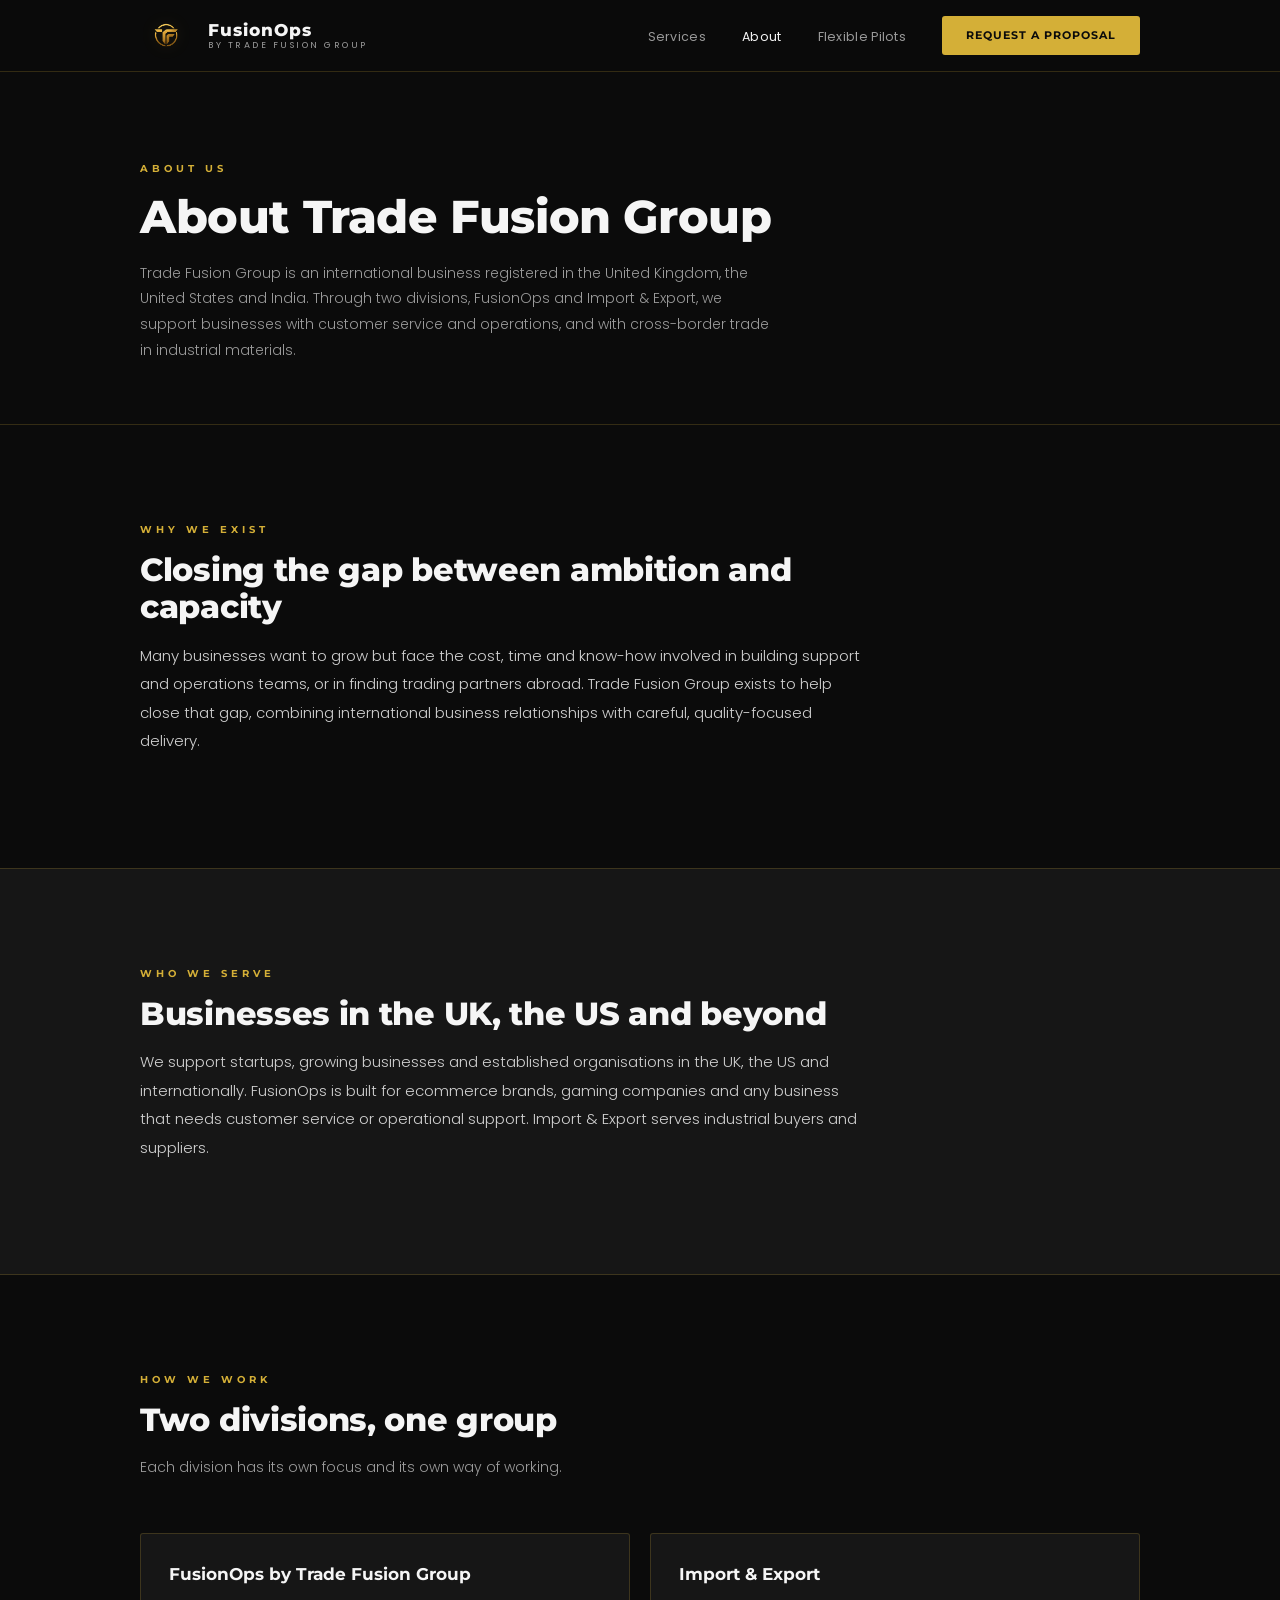
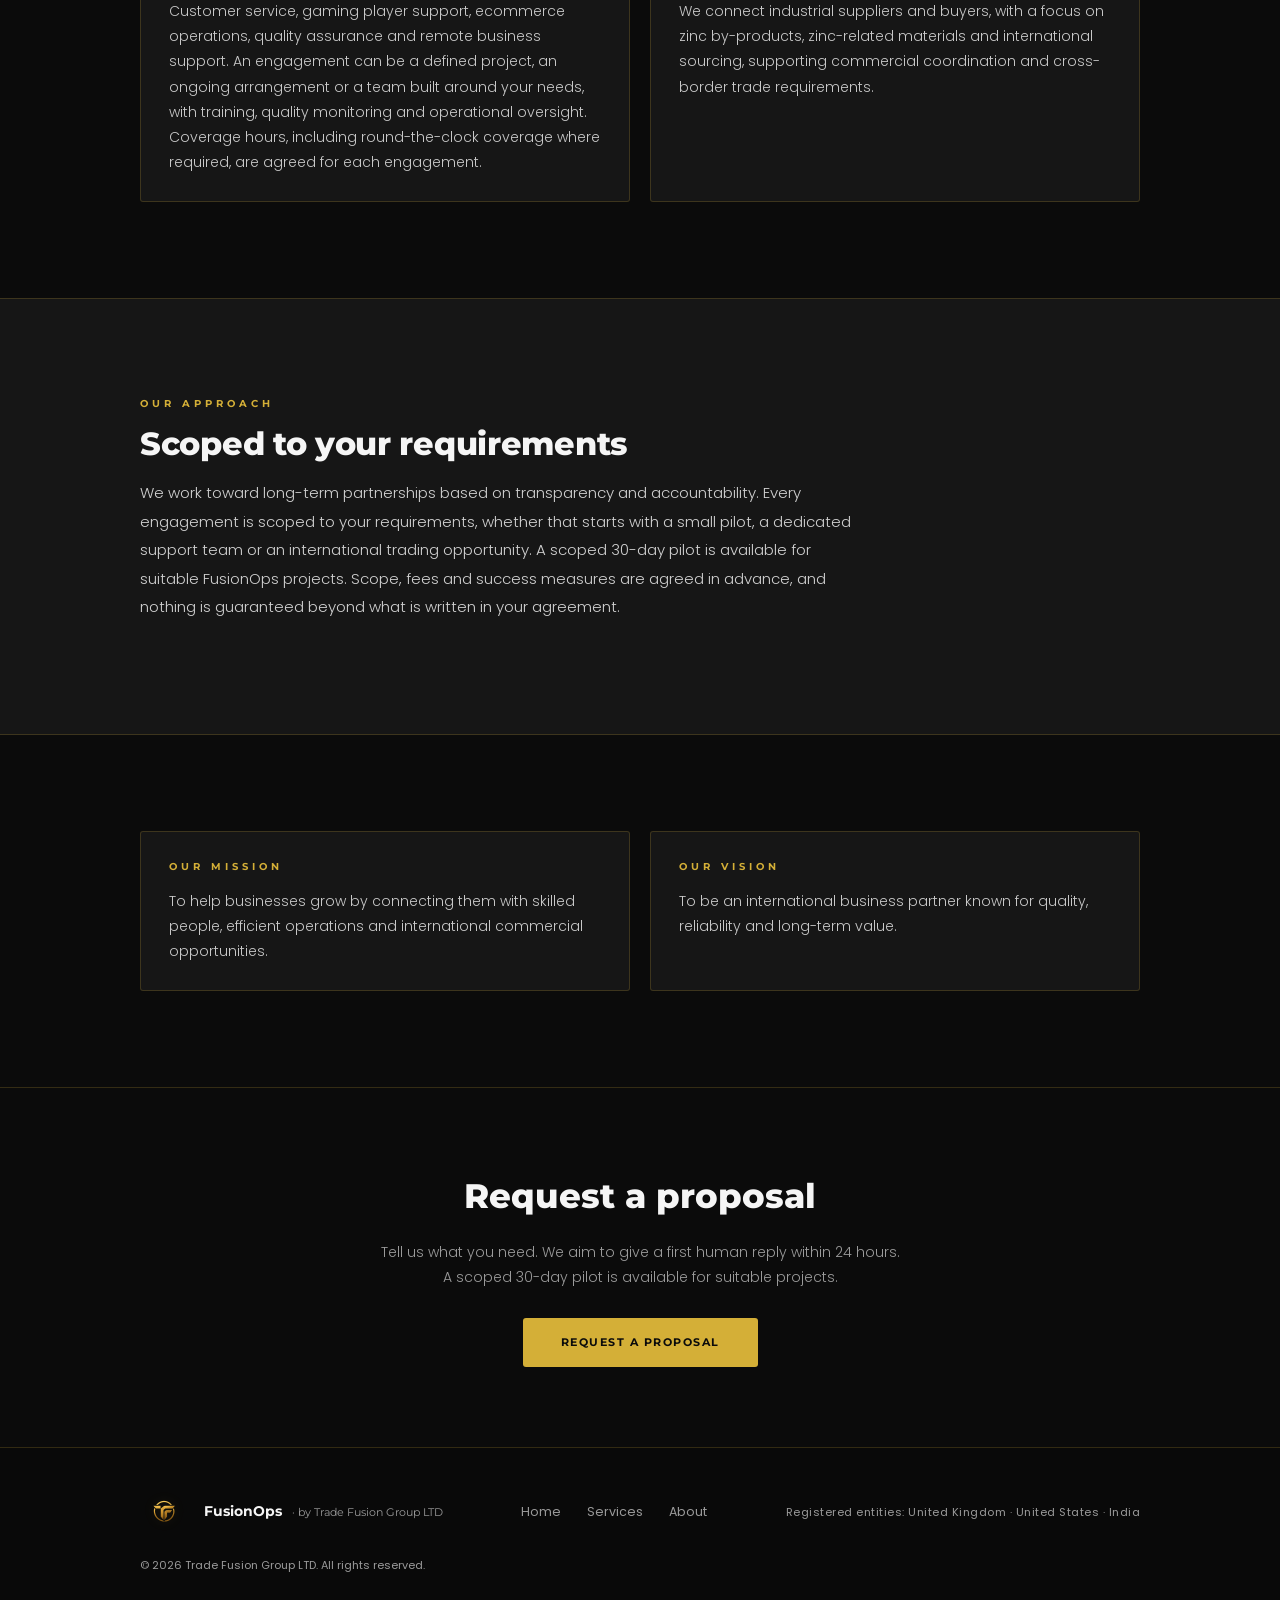
==== about/index.html @ 6b4ea1df "Add Home, Services and About pages" ====
<!DOCTYPE html>
<html lang="en">
<head>
<meta charset="UTF-8">
<meta name="viewport" content="width=device-width, initial-scale=1.0">
<title>About — Trade Fusion Group and FusionOps</title>
<meta name="description" content="Trade Fusion Group is an international business registered in the UK, the US and India, with two divisions: FusionOps and Import & Export.">
<meta name="theme-color" content="#0B0B0B">
<meta property="og:title" content="About — Trade Fusion Group and FusionOps">
<meta property="og:description" content="Trade Fusion Group is an international business registered in the UK, the US and India, with two divisions: FusionOps and Import & Export.">
<meta property="og:type" content="website">
<meta property="og:url" content="https://tradefusiongroup.com/about/">
<link rel="icon" type="image/png" href="../GOLDLOGO.png">
<link rel="preconnect" href="https://fonts.googleapis.com">
<link rel="preconnect" href="https://fonts.gstatic.com" crossorigin>
<link href="https://fonts.googleapis.com/css2?family=Montserrat:wght@300;400;500;600;700;800&family=Poppins:wght@300;400;500;600&display=swap" rel="stylesheet">
<link rel="stylesheet" href="../styles.css">
</head>
<body>
<!-- NAV -->
<nav>
  <div class="nav-inner">
    <a href="../" class="nav-logo">
      <img src="../GOLDLOGO.png" alt="Trade Fusion Group" class="nav-logo-img" width="52" height="52">
      <div class="nav-logo-text">
        <span class="nav-fusion">FusionOps</span>
        <span class="nav-by">by Trade Fusion Group</span>
      </div>
    </a>
    <div class="nav-right">
      <ul class="nav-links" id="nav-links">
        <li><a href="../services/">Services</a></li>
        <li><a href="../about/" aria-current="page">About</a></li>
        <li><a href="../#pricing">Flexible Pilots</a></li>
      </ul>
      <a href="../#proposal" class="nav-cta">Request a Proposal</a>
      <button type="button" class="nav-toggle" aria-label="Menu" aria-expanded="false" aria-controls="nav-links"><svg viewBox="0 0 24 24" aria-hidden="true"><path d="M4 7h16M4 12h16M4 17h16"/></svg></button>
    </div>
  </div>
</nav>

<section class="page-hero">
  <div class="section-inner">
    <span class="section-tag">About us</span>
    <h1>About Trade Fusion Group</h1>
    <p class="section-sub">Trade Fusion Group is an international business registered in the United Kingdom, the United States and India. Through two divisions, FusionOps and Import &amp; Export, we support businesses with customer service and operations, and with cross-border trade in industrial materials.</p>
  </div>
</section>

<section>
  <div class="section-inner"><div class="about-text">
    <span class="section-tag">Why we exist</span>
    <h2 class="section-title">Closing the gap between ambition and capacity</h2>
    <p>Many businesses want to grow but face the cost, time and know-how involved in building support and operations teams, or in finding trading partners abroad. Trade Fusion Group exists to help close that gap, combining international business relationships with careful, quality-focused delivery.</p>
  </div>
  </div>
</section>

<section class="alt-bg" style="border-top:1px solid var(--gold-border);border-bottom:1px solid var(--gold-border)">
  <div class="section-inner"><div class="about-text">
    <span class="section-tag">Who we serve</span>
    <h2 class="section-title">Businesses in the UK, the US and beyond</h2>
    <p>We support startups, growing businesses and established organisations in the UK, the US and internationally. FusionOps is built for ecommerce brands, gaming companies and any business that needs customer service or operational support. Import &amp; Export serves industrial buyers and suppliers.</p>
  </div>
  </div>
</section>

<section>
  <div class="section-inner">
    <span class="section-tag">How we work</span>
    <h2 class="section-title">Two divisions, one group</h2>
    <p class="section-sub">Each division has its own focus and its own way of working.</p>
    <div class="about-pair">
      <div class="ov-card">
        <h3>FusionOps by Trade Fusion Group</h3>
        <p>Customer service, gaming player support, ecommerce operations, quality assurance and remote business support. An engagement can be a defined project, an ongoing arrangement or a team built around your needs, with training, quality monitoring and operational oversight. Coverage hours, including round-the-clock coverage where required, are agreed for each engagement.</p>
      </div>
      <div class="ov-card">
        <h3>Import &amp; Export</h3>
        <p>We connect industrial suppliers and buyers, with a focus on zinc by-products, zinc-related materials and international sourcing, supporting commercial coordination and cross-border trade requirements.</p>
      </div>
    </div>
  </div>
</section>

<section class="alt-bg" style="border-top:1px solid var(--gold-border);border-bottom:1px solid var(--gold-border)">
  <div class="section-inner"><div class="about-text">
    <span class="section-tag">Our approach</span>
    <h2 class="section-title">Scoped to your requirements</h2>
    <p>We work toward long-term partnerships based on transparency and accountability. Every engagement is scoped to your requirements, whether that starts with a small pilot, a dedicated support team or an international trading opportunity. A scoped 30-day pilot is available for suitable FusionOps projects. Scope, fees and success measures are agreed in advance, and nothing is guaranteed beyond what is written in your agreement.</p>
  </div>
  </div>
</section>

<section>
  <div class="section-inner">
    <div class="about-pair">
      <div class="ov-card"><span class="section-tag">Our mission</span><p>To help businesses grow by connecting them with skilled people, efficient operations and international commercial opportunities.</p></div>
      <div class="ov-card"><span class="section-tag">Our vision</span><p>To be an international business partner known for quality, reliability and long-term value.</p></div>
    </div>
  </div>
</section>

<section class="cta-lite" id="get-started">
  <h2>Request a proposal</h2>
  <p>Tell us what you need. We aim to give a first human reply within 24 hours. A scoped 30-day pilot is available for suitable projects.</p>
  <a href="../#proposal" class="btn-gold">Request a Proposal</a>
</section>
<!-- FOOTER -->
<footer>
  <div class="footer-inner">
    <div class="footer-logo">
      <img src="../GOLDLOGO.png" alt="Trade Fusion Group" width="48" height="48" loading="lazy">
      <div><div class="footer-brand">FusionOps <span>· by Trade Fusion Group LTD</span></div></div>
    </div>
    <div class="footer-links">
      <a href="../">Home</a>
      <a href="../services/">Services</a>
      <a href="../about/">About</a>
    </div>
    <div class="footer-offices">
      <span>Registered entities: United Kingdom · United States · India</span>
    </div>
    <div class="footer-copy">© 2026 Trade Fusion Group LTD. All rights reserved.</div>
  </div>
</footer>
<script>
(function(){var b=document.querySelector('.nav-toggle'),l=document.getElementById('nav-links');if(!b||!l)return;
b.addEventListener('click',function(){var o=l.classList.toggle('open');b.setAttribute('aria-expanded',o?'true':'false')});
l.addEventListener('click',function(e){if(e.target.tagName==='A'){l.classList.remove('open');b.setAttribute('aria-expanded','false')}});})();
</script>
</body>
</html>
---- styles.css ----
:root {
  --black: #0B0B0B;
  --charcoal: #161616;
  --charcoal2: #1e1e1e;
  --gold: #D4AF37;
  --gold-light: #E5C76B;
  --gold-soft: rgba(212,175,55,0.08);
  --gold-border: rgba(212,175,55,0.2);
  --gold-border-hover: rgba(212,175,55,0.45);
  --white: #F5F5F5;
  --muted: #9A9A9A;
  --border: rgba(255,255,255,0.06);
}
*,*::before,*::after{margin:0;padding:0;box-sizing:border-box}
html{scroll-behavior:smooth}
body{background:var(--black);color:var(--white);font-family:'Poppins',sans-serif;font-size:15px;line-height:1.7;-webkit-font-smoothing:antialiased}
.section-inner{max-width:1080px;margin:0 auto;padding:0 40px}
.section-tag{font-family:'Montserrat',sans-serif;font-size:10px;font-weight:700;letter-spacing:4px;text-transform:uppercase;color:var(--gold);margin-bottom:14px;display:block}
.section-title{font-family:'Montserrat',sans-serif;font-size:clamp(22px,2.8vw,32px);font-weight:800;color:var(--white);line-height:1.15;margin-bottom:16px;letter-spacing:-0.3px}
.section-sub{font-size:14px;color:var(--muted);max-width:540px;font-weight:300;line-height:1.85;margin-bottom:52px}
section{padding:96px 0}
.alt-bg{background:var(--charcoal)}

/* NAV */
nav{position:sticky;top:0;z-index:100;background:rgba(11,11,11,0.97);backdrop-filter:blur(20px);border-bottom:1px solid var(--gold-border);height:72px;display:flex;align-items:center}
.nav-inner{max-width:1080px;margin:0 auto;padding:0 40px;display:flex;align-items:center;justify-content:space-between;width:100%}
.nav-logo{display:flex;align-items:center;gap:16px;text-decoration:none}
.nav-logo-img{width:52px;height:52px;object-fit:contain;filter:drop-shadow(0 0 8px rgba(212,175,55,0.15))}
.nav-logo-text{display:flex;flex-direction:column;line-height:1.2}
.nav-fusion{font-family:'Montserrat',sans-serif;font-size:17px;font-weight:800;color:var(--white);letter-spacing:1px}
.nav-by{font-size:9px;color:var(--muted);letter-spacing:2.5px;text-transform:uppercase}
.nav-links{display:flex;align-items:center;gap:36px;list-style:none}
.nav-links a{text-decoration:none;color:var(--muted);font-size:12.5px;font-weight:400;letter-spacing:0.3px;transition:color 0.2s}
.nav-links a:hover{color:var(--white)}
.nav-cta{background:var(--gold)!important;color:#0B0B0B!important;padding:10px 24px!important;border-radius:3px;font-family:'Montserrat',sans-serif;font-weight:700!important;font-size:11px!important;letter-spacing:1px;text-transform:uppercase;transition:background 0.2s!important}
.nav-cta:hover{background:var(--gold-light)!important}

/* HERO */
.hero{min-height:100vh;display:flex;flex-direction:column;align-items:center;justify-content:center;text-align:center;padding:100px 40px;position:relative;overflow:hidden;background:var(--black)}
.hero-geo{position:absolute;inset:0;background-image:linear-gradient(rgba(212,175,55,0.025) 1px,transparent 1px),linear-gradient(90deg,rgba(212,175,55,0.025) 1px,transparent 1px);background-size:72px 72px;pointer-events:none}
.hero-glow{position:absolute;top:35%;left:50%;transform:translate(-50%,-50%);width:700px;height:400px;background:radial-gradient(ellipse,rgba(212,175,55,0.045) 0%,transparent 68%);pointer-events:none}
.hero-badge{display:inline-flex;align-items:center;gap:10px;border:1px solid var(--gold-border);padding:8px 20px;border-radius:2px;font-size:10px;font-weight:600;color:var(--gold);letter-spacing:3px;text-transform:uppercase;margin-bottom:36px;font-family:'Montserrat',sans-serif;position:relative}
.badge-dot{width:5px;height:5px;border-radius:50%;background:var(--gold);animation:pulse 2.5s infinite}
@keyframes pulse{0%,100%{opacity:1}50%{opacity:0.3}}
.hero h1{font-family:'Montserrat',sans-serif;font-size:clamp(28px,4.2vw,52px);font-weight:800;line-height:1.1;max-width:820px;margin-bottom:28px;color:var(--white);letter-spacing:-0.5px;position:relative}
.hero h1 em{font-style:normal;color:var(--gold)}
.hero-sub{font-size:15px;color:var(--muted);max-width:660px;font-weight:300;margin-bottom:48px;line-height:1.85;position:relative}
.hero-actions{display:flex;gap:16px;align-items:center;flex-wrap:wrap;justify-content:center;margin-bottom:72px;position:relative}
.btn-gold{background:var(--gold);color:#0B0B0B;padding:15px 38px;border-radius:3px;font-family:'Montserrat',sans-serif;font-size:11px;font-weight:700;letter-spacing:1.5px;text-transform:uppercase;text-decoration:none;transition:background 0.2s,transform 0.15s;display:inline-block}
.btn-gold:hover{background:var(--gold-light);transform:translateY(-2px)}
.btn-outline{background:transparent;color:var(--white);padding:14px 38px;border-radius:3px;border:1px solid var(--gold-border);font-family:'Montserrat',sans-serif;font-size:11px;font-weight:600;letter-spacing:1.5px;text-transform:uppercase;text-decoration:none;transition:border-color 0.2s,color 0.2s,transform 0.15s;display:inline-block}
.btn-outline:hover{border-color:var(--gold);color:var(--gold);transform:translateY(-2px)}
.hero-stats{display:flex;gap:0;border:1px solid var(--gold-border);border-radius:3px;overflow:hidden;position:relative}
.hero-stat{padding:22px 40px;border-right:1px solid var(--gold-border);display:flex;flex-direction:column;align-items:center;gap:5px;transition:background 0.2s}
.hero-stat:hover{background:var(--gold-soft)}
.hero-stat:last-child{border-right:none}
.stat-num{font-family:'Montserrat',sans-serif;font-size:22px;font-weight:800;color:var(--gold)}
.stat-label{font-size:9.5px;color:var(--muted);text-transform:uppercase;letter-spacing:1.5px;font-family:'Montserrat',sans-serif;white-space:nowrap}

/* INTRO BAND */
.intro-band{background:var(--charcoal);border-top:1px solid var(--gold-border);border-bottom:1px solid var(--gold-border);padding:44px 0}
.intro-inner{max-width:1080px;margin:0 auto;padding:0 40px;display:flex;align-items:center;gap:56px;flex-wrap:wrap}
.intro-text{flex:1;min-width:300px;font-size:14px;color:var(--muted);font-weight:300;line-height:1.85}
.intro-text strong{color:var(--white);font-weight:500}
.intro-divider{width:1px;height:64px;background:var(--gold-border);flex-shrink:0}
.intro-promise{display:flex;gap:36px;flex-wrap:wrap}
.ip-item{display:flex;flex-direction:column;gap:3px}
.ip-val{font-family:'Montserrat',sans-serif;font-size:13px;font-weight:700;color:var(--white)}
.ip-label{font-size:10px;color:var(--muted);letter-spacing:1px;text-transform:uppercase}

/* TRUST BAND */
.trust-band{background:var(--black);border-top:1px solid var(--gold-border);border-bottom:1px solid var(--gold-border);padding:28px 0}
.trust-inner{max-width:1080px;margin:0 auto;padding:0 40px;display:flex;align-items:flex-start;gap:16px}
.trust-icon{color:var(--gold);font-size:18px;flex-shrink:0;margin-top:2px}
.trust-text{font-size:13px;color:var(--muted);font-weight:300;line-height:1.75}
.trust-text strong{color:var(--white);font-weight:500}

/* SERVE */
.serve-grid{display:grid;grid-template-columns:repeat(auto-fit,minmax(300px,1fr));gap:1px;background:var(--gold-border);border:1px solid var(--gold-border);border-radius:3px;overflow:hidden}
.serve-card{background:var(--charcoal);padding:38px 32px;transition:background 0.25s}
.serve-card:hover{background:var(--charcoal2)}
.serve-card-num{font-family:'Montserrat',sans-serif;font-size:9px;font-weight:700;color:var(--gold);letter-spacing:3px;margin-bottom:20px;text-transform:uppercase}
.serve-card-title{font-family:'Montserrat',sans-serif;font-size:17px;font-weight:800;color:var(--white);margin-bottom:12px;line-height:1.25}
.serve-card-desc{font-size:13px;color:var(--muted);line-height:1.8;font-weight:300}

/* SERVICES */
.services-wrap{display:grid;grid-template-columns:repeat(auto-fit,minmax(300px,1fr));gap:20px}
.service-group{background:var(--charcoal);border:1px solid var(--gold-border);border-radius:3px;overflow:hidden;transition:border-color 0.25s}
.service-group:hover{border-color:var(--gold-border-hover)}
.sg-header{padding:26px 28px 22px;border-bottom:1px solid var(--gold-border)}
.sg-num{font-family:'Montserrat',sans-serif;font-size:9px;font-weight:700;letter-spacing:3px;color:var(--gold);text-transform:uppercase;margin-bottom:8px}
.sg-title{font-family:'Montserrat',sans-serif;font-size:16px;font-weight:800;color:var(--white);line-height:1.2}
.sg-body{padding:22px 28px 28px}
.sg-list{list-style:none;display:flex;flex-direction:column;gap:10px}
.sg-list li{display:flex;gap:12px;align-items:flex-start;font-size:13px;color:var(--muted);font-weight:300;line-height:1.55}
.sg-list li::before{content:'—';color:var(--gold);font-size:10px;flex-shrink:0;margin-top:4px}

/* PM */
.pm-section{background:var(--charcoal);border-top:1px solid var(--gold-border);border-bottom:1px solid var(--gold-border)}
.pm-grid{display:grid;grid-template-columns:1fr 1fr;gap:72px;align-items:center}
.pm-right{display:flex;flex-direction:column;gap:14px}
.pm-point{display:flex;gap:16px;align-items:flex-start;padding:20px 22px;background:var(--charcoal2);border:1px solid var(--gold-border);border-radius:3px;transition:border-color 0.2s}
.pm-point:hover{border-color:var(--gold-border-hover)}
.pm-icon{width:34px;height:34px;flex-shrink:0;border:1px solid var(--gold-border);border-radius:3px;display:flex;align-items:center;justify-content:center;font-size:15px;background:var(--gold-soft)}
.pm-point-title{font-family:'Montserrat',sans-serif;font-size:13px;font-weight:700;color:var(--white);margin-bottom:3px}
.pm-point-desc{font-size:12px;color:var(--muted);line-height:1.65;font-weight:300}

/* QA */
.qa-grid{display:grid;grid-template-columns:repeat(auto-fit,minmax(260px,1fr));gap:16px}
.qa-card{background:var(--charcoal);border:1px solid var(--gold-border);border-radius:3px;padding:28px;transition:border-color 0.2s,background 0.2s}
.qa-card:hover{border-color:var(--gold-border-hover);background:var(--charcoal2)}
.qa-card-num{font-family:'Montserrat',sans-serif;font-size:9px;font-weight:700;letter-spacing:3px;color:var(--gold);margin-bottom:12px;text-transform:uppercase}
.qa-card-title{font-family:'Montserrat',sans-serif;font-size:14px;font-weight:700;color:var(--white);margin-bottom:8px}
.qa-card-desc{font-size:12.5px;color:var(--muted);line-height:1.75;font-weight:300}

/* TOOLS */
.tools-section{background:var(--charcoal);border-top:1px solid var(--gold-border);border-bottom:1px solid var(--gold-border);padding:72px 0}
.tools-grid{display:flex;flex-wrap:wrap;gap:12px;align-items:center;justify-content:center}
.tool-item{display:flex;align-items:center;justify-content:center;padding:14px 22px;background:var(--black);border:1px solid var(--gold-border);border-radius:3px;transition:border-color 0.2s,background 0.2s;min-width:110px;height:56px}
.tool-item:hover{border-color:var(--gold-border-hover);background:#111}
.tool-label{font-family:'Montserrat',sans-serif;font-size:12px;font-weight:700;color:var(--muted);letter-spacing:0.3px;transition:color 0.2s;white-space:nowrap}
.tool-item:hover .tool-label{color:var(--white)}
.tool-icon{font-size:16px;margin-right:8px;flex-shrink:0}
.tool-note{text-align:center;font-size:12px;color:var(--muted);margin-top:20px;font-weight:300;font-style:italic}

/* STEPS */
.steps{display:grid;grid-template-columns:repeat(auto-fit,minmax(220px,1fr));gap:0;border:1px solid var(--gold-border);border-radius:3px;overflow:hidden}
.step-item{padding:36px 28px;border-right:1px solid var(--gold-border);background:var(--charcoal);transition:background 0.2s}
.step-item:last-child{border-right:none}
.step-item:hover{background:var(--charcoal2)}
.step-n{font-family:'Montserrat',sans-serif;font-size:30px;font-weight:800;color:var(--gold-border);line-height:1;margin-bottom:20px}
.step-title{font-family:'Montserrat',sans-serif;font-size:14px;font-weight:700;color:var(--white);margin-bottom:10px;line-height:1.3}
.step-desc{font-size:12.5px;color:var(--muted);line-height:1.75;font-weight:300}

/* PRICING */
.pilot-section{background:var(--charcoal);border-top:1px solid var(--gold-border);border-bottom:1px solid var(--gold-border)}
.pilot-intro{background:var(--black);border:1px solid var(--gold-border);border-radius:3px;padding:32px 36px;margin-bottom:28px;display:flex;gap:32px;align-items:flex-start;flex-wrap:wrap}
.pilot-intro-text{flex:1;min-width:280px}
.pilot-intro-text p{font-size:13.5px;color:var(--muted);font-weight:300;line-height:1.85}
.pilot-intro-text p+p{margin-top:12px}
.pilot-intro-note{font-size:12px;color:var(--gold);font-style:italic;margin-top:16px;padding-left:12px;border-left:2px solid var(--gold-border);font-weight:300}
.pilot-scope{background:var(--charcoal2);border:1px solid var(--gold-border);border-radius:3px;padding:20px 24px;min-width:220px;flex-shrink:0;align-self:center}
.pilot-scope-title{font-family:'Montserrat',sans-serif;font-size:9px;font-weight:700;letter-spacing:2px;text-transform:uppercase;color:var(--gold);margin-bottom:12px}
.pilot-scope-list{list-style:none;display:flex;flex-direction:column;gap:8px}
.pilot-scope-list li{font-size:12px;color:var(--muted);font-weight:300;display:flex;gap:8px;align-items:flex-start}
.pilot-scope-list li::before{content:'—';color:var(--gold);font-size:10px;flex-shrink:0;margin-top:3px}
.pricing-grid{display:grid;grid-template-columns:repeat(auto-fit,minmax(280px,1fr));gap:20px}
.price-card{background:var(--black);border:1px solid var(--gold-border);border-radius:3px;padding:36px 32px;display:flex;flex-direction:column;transition:border-color 0.25s,transform 0.2s;position:relative}
.price-card:hover{border-color:var(--gold-border-hover);transform:translateY(-3px)}
.price-card.featured{border-color:var(--gold);background:linear-gradient(160deg,#1b1900,#0f0f0f)}
.featured-badge{position:absolute;top:-1px;left:50%;transform:translateX(-50%);background:var(--gold);color:#0B0B0B;font-family:'Montserrat',sans-serif;font-size:8px;font-weight:700;letter-spacing:2px;text-transform:uppercase;padding:5px 16px;border-radius:0 0 3px 3px;white-space:nowrap}
.price-tier{font-family:'Montserrat',sans-serif;font-size:9px;font-weight:700;letter-spacing:3px;text-transform:uppercase;color:var(--muted);margin-bottom:16px}
.price-amount{font-family:'Montserrat',sans-serif;font-size:40px;font-weight:800;color:var(--white);line-height:1;margin-bottom:4px}
.price-amount sup{font-size:18px;vertical-align:super;color:var(--gold)}
.price-amount.custom{font-size:22px;color:var(--gold);margin-top:8px;line-height:1.3}
.price-period{font-size:11.5px;color:var(--muted);margin-bottom:20px}
.price-blurb{font-size:12.5px;color:var(--muted);font-weight:300;line-height:1.7;margin-bottom:20px}
.price-divider{height:1px;background:var(--gold-border);margin-bottom:20px}
.price-features{list-style:none;display:flex;flex-direction:column;gap:10px;flex:1;margin-bottom:28px}
.price-features li{display:flex;gap:10px;align-items:flex-start;font-size:13px;color:var(--muted);font-weight:300}
.pf-check{color:var(--gold);font-size:10px;flex-shrink:0;margin-top:4px}
.price-cta{display:block;text-align:center;padding:13px;border-radius:3px;font-family:'Montserrat',sans-serif;font-size:10px;font-weight:700;letter-spacing:1.5px;text-transform:uppercase;text-decoration:none;transition:all 0.2s}
.cta-gold{background:var(--gold);color:#0B0B0B}
.cta-gold:hover{background:var(--gold-light)}
.cta-outline{background:transparent;color:var(--white);border:1px solid var(--gold-border)}
.cta-outline:hover{border-color:var(--gold);color:var(--gold)}
.price-all-note{text-align:center;font-size:12px;color:var(--muted);margin-top:24px;font-style:italic;font-weight:300}

/* CTA */
.cta-section{text-align:center;padding:96px 40px;background:var(--black);border-top:1px solid var(--gold-border);position:relative;overflow:hidden}
.cta-section::before{content:'';position:absolute;inset:0;background-image:linear-gradient(rgba(212,175,55,0.02) 1px,transparent 1px),linear-gradient(90deg,rgba(212,175,55,0.02) 1px,transparent 1px);background-size:72px 72px;pointer-events:none}
.cta-tag{font-family:'Montserrat',sans-serif;font-size:10px;font-weight:700;letter-spacing:4px;text-transform:uppercase;color:var(--gold);margin-bottom:20px;display:block;position:relative}
.cta-section h2{font-family:'Montserrat',sans-serif;font-size:clamp(24px,3.2vw,38px);font-weight:800;color:var(--white);letter-spacing:-0.3px;margin-bottom:16px;line-height:1.15;position:relative}
.cta-section>p{font-size:14px;color:var(--muted);font-weight:300;margin-bottom:44px;max-width:500px;margin-left:auto;margin-right:auto;line-height:1.85;position:relative}
.cta-actions{display:flex;gap:14px;justify-content:center;flex-wrap:wrap;margin-bottom:28px;position:relative}
.cta-contact{font-size:13px;color:var(--muted);position:relative}
.cta-contact a{color:var(--gold);text-decoration:none;border-bottom:1px solid var(--gold-border);transition:border-color 0.2s}
.cta-contact a:hover{border-color:var(--gold)}

/* FOOTER */
footer{background:#090909;border-top:1px solid var(--gold-border);padding:40px 0}
.footer-inner{max-width:1080px;margin:0 auto;padding:0 40px;display:flex;align-items:center;justify-content:space-between;gap:20px;flex-wrap:wrap}
.footer-logo{display:flex;align-items:center;gap:16px}
.footer-logo img{width:48px;height:48px;object-fit:contain;filter:drop-shadow(0 0 6px rgba(212,175,55,0.12))}
.footer-brand{font-family:'Montserrat',sans-serif;font-size:14px;font-weight:700;color:var(--white)}
.footer-brand span{color:var(--muted);font-weight:400;font-size:11px;margin-left:6px}
.footer-offices{display:flex;gap:20px;font-size:11px;color:var(--muted);letter-spacing:0.5px}
.footer-copy{font-size:11px;color:var(--muted)}

/* RESPONSIVE */
@media(max-width:768px){
  .nav-inner{padding:0 20px}
  .nav-links{display:none}
  .section-inner{padding:0 20px}
  section{padding:64px 0}
  .hero{padding:72px 20px;min-height:auto}
  .hero-stats{flex-wrap:wrap}
  .hero-stat{flex:1;min-width:140px;border-right:none;border-bottom:1px solid var(--gold-border)}
  .hero-stat:last-child{border-bottom:none}
  .pm-grid{grid-template-columns:1fr;gap:40px}
  .cta-section{padding:64px 20px}
  .footer-inner{padding:0 20px;flex-direction:column;text-align:center;gap:20px}
  .footer-offices{justify-content:center}
  .intro-inner{gap:24px}
  .intro-divider{display:none}
  .steps{grid-template-columns:1fr}
  .step-item{border-right:none;border-bottom:1px solid var(--gold-border)}
  .step-item:last-child{border-bottom:none}
  .pilot-intro{flex-direction:column}
  .tools-grid{gap:10px}
  .tool-item{min-width:100px;padding:12px 16px}
}


/* ===== Multi-page additions ===== */
:focus-visible{outline:2px solid var(--gold);outline-offset:3px}
.stat-num{white-space:nowrap}
.nav-right{display:flex;align-items:center;gap:36px}
.nav-links a[aria-current="page"]{color:var(--white)}
.nav-cta{text-decoration:none}
.nav-toggle{display:none;width:42px;height:42px;background:none;border:1px solid var(--gold-border);border-radius:3px;cursor:pointer;color:var(--gold);align-items:center;justify-content:center;padding:0}
.nav-toggle svg{width:20px;height:20px;stroke:currentColor;fill:none;stroke-width:2;stroke-linecap:round}
.footer-links{display:flex;gap:26px;flex-wrap:wrap}
.footer-links a{color:var(--muted);text-decoration:none;font-size:12.5px;transition:color .2s}
.footer-links a:hover{color:var(--white)}
.page-hero{padding:88px 0 60px;background:var(--black);border-bottom:1px solid var(--gold-border)}
.page-hero h1{font-family:'Montserrat',sans-serif;font-size:clamp(28px,4.2vw,46px);font-weight:800;line-height:1.12;letter-spacing:-.4px;margin-bottom:18px;max-width:780px}
.page-hero .section-sub{margin-bottom:0;max-width:640px}
.sg-desc{font-size:13px;color:var(--muted);font-weight:300;line-height:1.7;margin-top:8px}
.ov-grid{display:grid;grid-template-columns:repeat(auto-fit,minmax(300px,1fr));gap:20px;margin-bottom:40px}
.ov-card{background:var(--charcoal);border:1px solid var(--gold-border);border-radius:3px;padding:26px 28px}
.ov-card h3{font-family:'Montserrat',sans-serif;font-size:16px;font-weight:700;margin-bottom:8px}
.ov-card p{font-size:13.5px;color:var(--muted);font-weight:300;line-height:1.75}
.exp-grid{display:grid;grid-template-columns:repeat(5,1fr);gap:16px}
.services-wrap .sg-header{min-height:122px}
.exp-card{background:var(--charcoal);border:1px solid var(--gold-border);border-radius:3px;padding:22px 22px 24px}
.exp-card h3{font-family:'Montserrat',sans-serif;font-size:14px;font-weight:700;color:var(--gold);margin-bottom:8px}
.exp-card p{font-size:13px;color:var(--muted);font-weight:300;line-height:1.7}
.about-text{max-width:720px}
.about-text p{font-size:15px;font-weight:300;line-height:1.9;color:#D0D0D0;margin-bottom:16px}
.about-pair{display:grid;grid-template-columns:repeat(auto-fit,minmax(300px,1fr));gap:20px}
.about-pair h3{font-family:'Montserrat',sans-serif;font-size:17px;font-weight:700;margin-bottom:10px}
.about-pair p{font-size:14px;font-weight:300;line-height:1.8;color:#C8C8C8}
.cta-lite{text-align:center;padding:80px 40px;border-top:1px solid var(--gold-border);background:var(--black)}
.cta-lite h2{font-family:'Montserrat',sans-serif;font-size:clamp(24px,3vw,34px);font-weight:800;margin-bottom:14px}
.cta-lite p{font-size:14px;color:var(--muted);font-weight:300;max-width:520px;margin:0 auto 28px;line-height:1.8}
@media(max-width:768px){
  .nav-right{gap:10px}
  .nav-links{display:none;position:absolute;top:72px;left:0;right:0;flex-direction:column;align-items:stretch;gap:0;background:#0B0B0B;border-bottom:1px solid var(--gold-border);padding:6px 20px 14px}
  .nav-links.open{display:flex}
  .nav-links li a{display:block;padding:15px 0;font-size:15px;border-bottom:1px solid var(--border)}
  .nav-toggle{display:inline-flex}
  .nav-cta{padding:9px 12px!important}
  .btn-gold,.btn-outline{padding-top:16px;padding-bottom:16px}
  .stat-num{font-size:18px}
  .hero-stat{padding:18px 12px;min-width:0;flex:1 1 45%}
  .stat-label{white-space:normal;text-align:center;line-height:1.5}
  .page-hero{padding:56px 0 40px}
  .cta-lite{padding:56px 20px}
  .footer-links{justify-content:center}
}
@media(max-width:480px){
  .nav-by{display:none}
  .nav-logo{gap:10px}
  .nav-logo-img{width:42px;height:42px}
  .nav-fusion{font-size:15px;letter-spacing:.5px}
  .nav-cta{font-size:10px!important;padding:9px 10px!important;letter-spacing:.5px}
}
@media(max-width:1000px){.exp-grid{grid-template-columns:repeat(2,1fr)}.services-wrap .sg-header{min-height:0}}
@media(max-width:480px){.exp-grid{grid-template-columns:1fr}}
@media(prefers-reduced-motion:reduce){html{scroll-behavior:auto}}
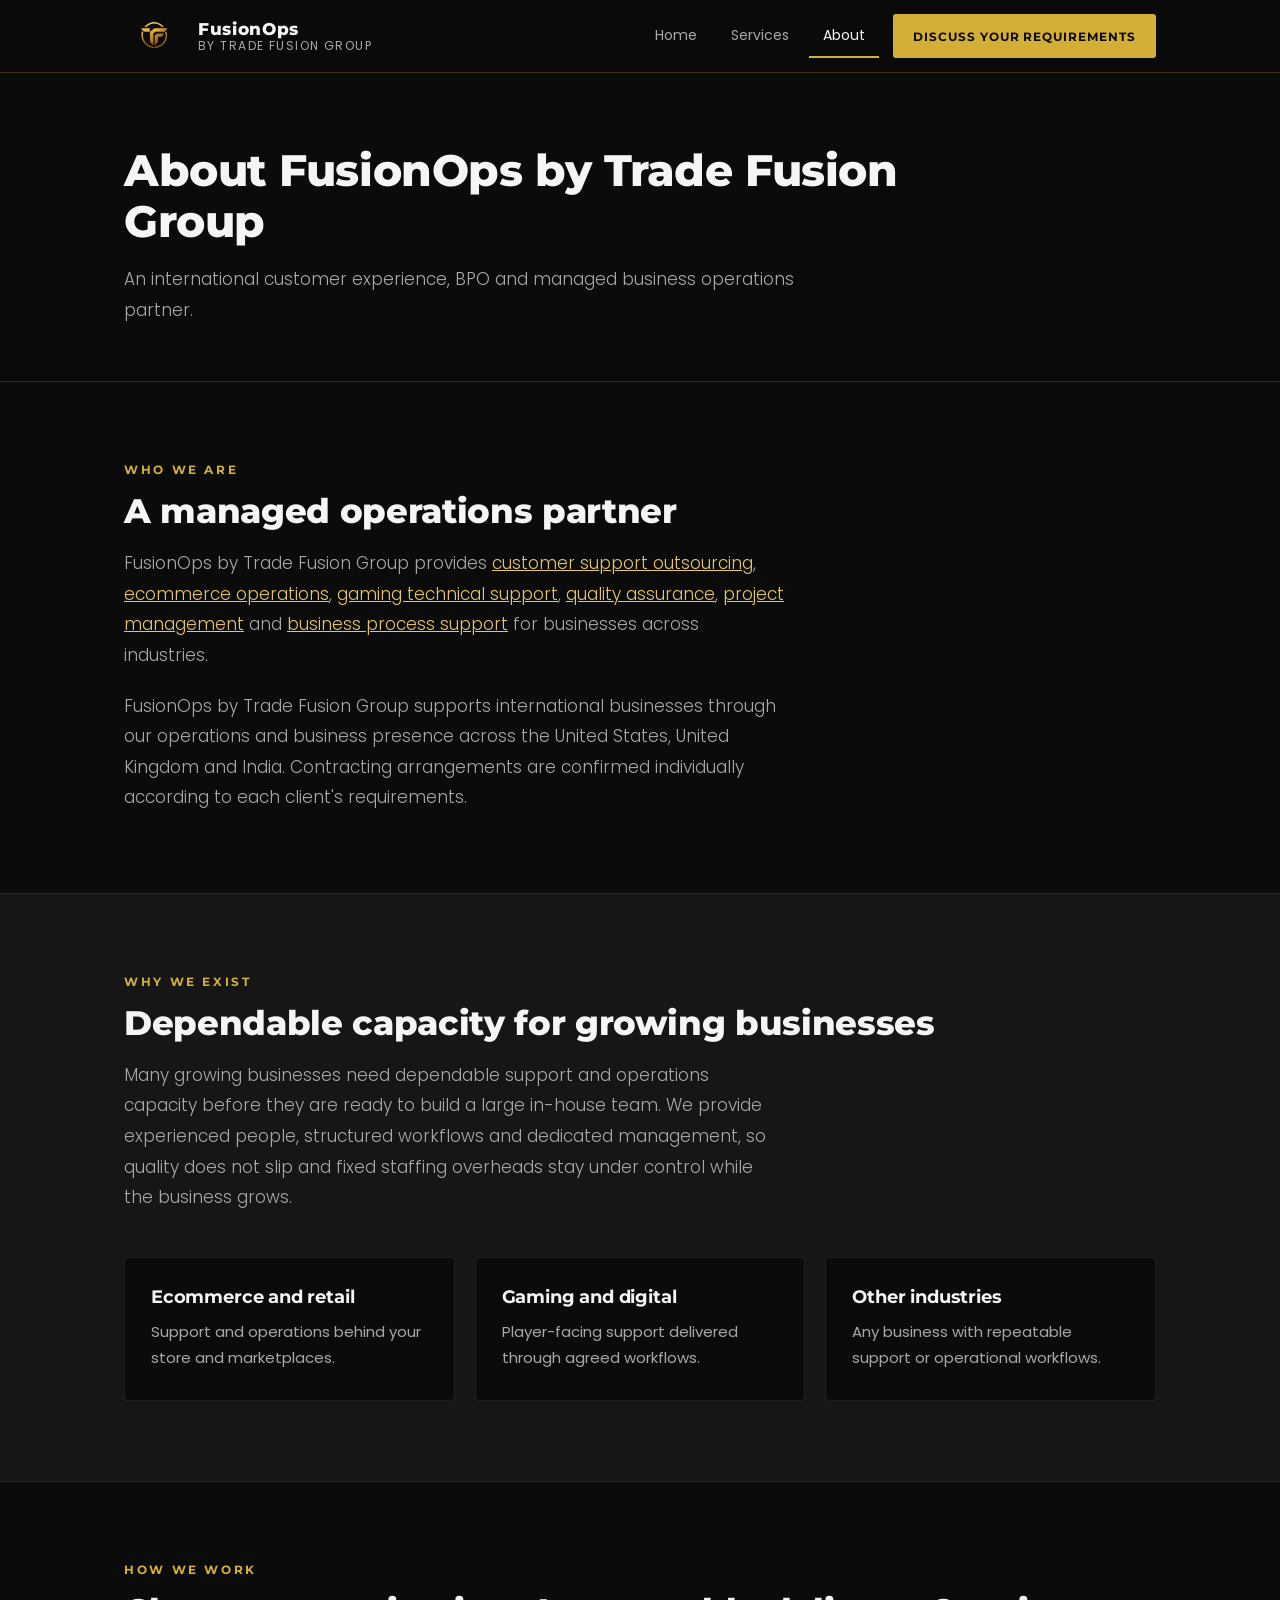
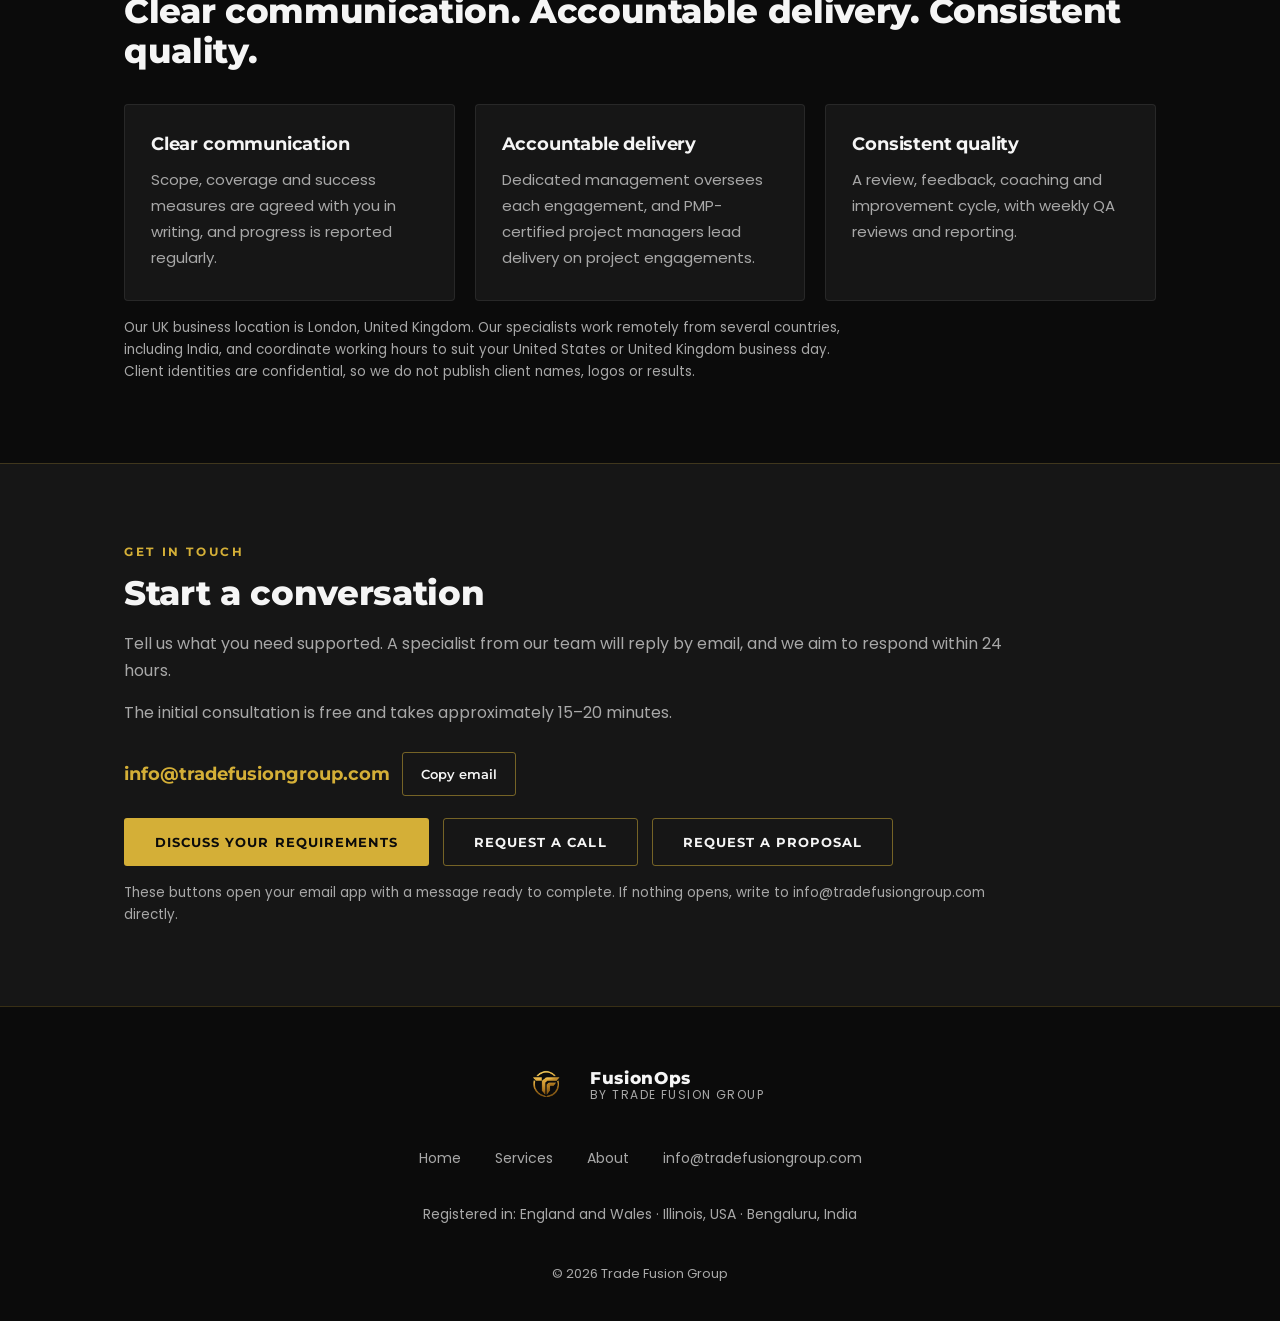
==== commit 342dbc29: "Publish FusionOps website refresh" ====
--- a/about/index.html
+++ b/about/index.html
@@ -2,132 +2,119 @@
 <html lang="en">
 <head>
 <meta charset="UTF-8">
-<meta name="viewport" content="width=device-width, initial-scale=1.0">
-<title>About — Trade Fusion Group and FusionOps</title>
-<meta name="description" content="Trade Fusion Group is an international business registered in the UK, the US and India, with two divisions: FusionOps and Import & Export.">
+<meta name="viewport" content="width=device-width, initial-scale=1">
+<title>About FusionOps | International Customer Support &amp; Operations</title>
+<meta name="description" content="FusionOps by Trade Fusion Group is an international customer experience, BPO and managed operations partner with business presence in the US, UK and India.">
+<meta name="robots" content="index, follow, max-image-preview:large">
 <meta name="theme-color" content="#0B0B0B">
-<meta property="og:title" content="About — Trade Fusion Group and FusionOps">
-<meta property="og:description" content="Trade Fusion Group is an international business registered in the UK, the US and India, with two divisions: FusionOps and Import & Export.">
+<link rel="canonical" href="https://tradefusiongroup.com/about/">
+<meta property="og:site_name" content="FusionOps by Trade Fusion Group">
 <meta property="og:type" content="website">
+<meta property="og:title" content="About FusionOps | International Customer Support &amp; Operations">
+<meta property="og:description" content="FusionOps by Trade Fusion Group is an international customer experience, BPO and managed operations partner with business presence in the US, UK and India.">
 <meta property="og:url" content="https://tradefusiongroup.com/about/">
-<link rel="icon" type="image/png" href="../GOLDLOGO.png">
-<link rel="preconnect" href="https://fonts.googleapis.com">
-<link rel="preconnect" href="https://fonts.gstatic.com" crossorigin>
-<link href="https://fonts.googleapis.com/css2?family=Montserrat:wght@300;400;500;600;700;800&family=Poppins:wght@300;400;500;600&display=swap" rel="stylesheet">
+<meta property="og:image" content="https://tradefusiongroup.com/og-image.png">
+<meta property="og:image:width" content="1200">
+<meta property="og:image:height" content="630">
+<meta property="og:image:alt" content="FusionOps by Trade Fusion Group">
+<meta name="twitter:card" content="summary_large_image">
+<meta name="twitter:title" content="About FusionOps | International Customer Support &amp; Operations">
+<meta name="twitter:description" content="FusionOps by Trade Fusion Group is an international customer experience, BPO and managed operations partner with business presence in the US, UK and India.">
+<meta name="twitter:image" content="https://tradefusiongroup.com/og-image.png">
+<link rel="icon" type="image/png" sizes="32x32" href="../favicon-32.png">
+<link rel="icon" type="image/png" sizes="192x192" href="../favicon-192.png">
+<link rel="apple-touch-icon" href="../apple-touch-icon.png">
+<link rel="preload" href="../fonts/montserrat-var.woff2" as="font" type="font/woff2" crossorigin>
+<link rel="preload" href="../fonts/poppins-400.woff2" as="font" type="font/woff2" crossorigin>
 <link rel="stylesheet" href="../styles.css">
+<script type="application/ld+json">{"@context": "https://schema.org", "@graph": [{"@type": "Organization", "@id": "https://tradefusiongroup.com/#organization", "name": "FusionOps by Trade Fusion Group", "alternateName": "FusionOps", "url": "https://tradefusiongroup.com/", "logo": "https://tradefusiongroup.com/GOLDLOGO.png", "email": "info@tradefusiongroup.com", "parentOrganization": {"@type": "Organization", "name": "Trade Fusion Group"}, "contactPoint": {"@type": "ContactPoint", "contactType": "sales", "email": "info@tradefusiongroup.com", "availableLanguage": "English"}}, {"@type": "BreadcrumbList", "itemListElement": [{"@type": "ListItem", "position": 1, "name": "Home", "item": "https://tradefusiongroup.com/"}, {"@type": "ListItem", "position": 2, "name": "About", "item": "https://tradefusiongroup.com/about/"}]}]}</script>
 </head>
 <body>
-<!-- NAV -->
-<nav>
-  <div class="nav-inner">
-    <a href="../" class="nav-logo">
-      <img src="../GOLDLOGO.png" alt="Trade Fusion Group" class="nav-logo-img" width="52" height="52">
-      <div class="nav-logo-text">
-        <span class="nav-fusion">FusionOps</span>
-        <span class="nav-by">by Trade Fusion Group</span>
-      </div>
-    </a>
-    <div class="nav-right">
-      <ul class="nav-links" id="nav-links">
-        <li><a href="../services/">Services</a></li>
-        <li><a href="../about/" aria-current="page">About</a></li>
-        <li><a href="../#pricing">Flexible Pilots</a></li>
-      </ul>
-      <a href="../#proposal" class="nav-cta">Request a Proposal</a>
-      <button type="button" class="nav-toggle" aria-label="Menu" aria-expanded="false" aria-controls="nav-links"><svg viewBox="0 0 24 24" aria-hidden="true"><path d="M4 7h16M4 12h16M4 17h16"/></svg></button>
-    </div>
-  </div>
-</nav>
+<a class="skip" href="#main">Skip to content</a>
+<header class="site-header">
+<div class="wrap nav">
+<a class="brand" href="../">
+<img src="../GOLDLOGO.png" alt="" width="60" height="60">
+<span class="brand-text"><span class="brand-name">FusionOps</span> <span class="brand-by">by Trade Fusion Group</span></span>
+</a>
+<button class="nav-toggle" type="button" aria-expanded="false" aria-controls="nav-links" aria-label="Menu"><span></span></button>
+<nav aria-label="Main"><ul class="nav-links" id="nav-links"><li><a href="../">Home</a></li><li><a href="../services/">Services</a></li><li><a href="../about/" aria-current="page">About</a></li><li><a class="nav-cta" href="mailto:info@tradefusiongroup.com?subject=Discuss%20Your%20Requirements%20%E2%80%94%20FusionOps&body=Hello%20FusionOps%20Team%2C%0A%0AI%20would%20like%20to%20discuss%20our%20requirements.%0A%0AName%3A%0ACompany%3A%0AWhat%20support%20do%20you%20need%3A%0ABest%20way%20or%20time%20to%20reach%20me%3A%0A%0AThank%20you.">Discuss Your Requirements</a></li></ul></nav>
+</div>
+</header>
+<main id="main">
+<section class="page-hero"><div class="wrap"><h1>About FusionOps by Trade Fusion Group</h1>
+<p>An international customer experience, BPO and managed business operations partner.</p></div></section>
 
-<section class="page-hero">
-  <div class="section-inner">
-    <span class="section-tag">About us</span>
-    <h1>About Trade Fusion Group</h1>
-    <p class="section-sub">Trade Fusion Group is an international business registered in the United Kingdom, the United States and India. Through two divisions, FusionOps and Import &amp; Export, we support businesses with customer service and operations, and with cross-border trade in industrial materials.</p>
-  </div>
+<section aria-labelledby="intro-h"><div class="wrap">
+<span class="eyebrow">Who we are</span><h2 id="intro-h">A managed operations partner</h2>
+<p class="lead" style="margin-bottom:20px">FusionOps by Trade Fusion Group provides <a href="../services/#customer-experience">customer support outsourcing</a>, <a href="../services/#ecommerce-operations">ecommerce operations</a>, <a href="../services/#gaming-support">gaming technical support</a>, <a href="../services/#quality-assurance">quality assurance</a>, <a href="../services/#project-management">project management</a> and <a href="../services/#business-process-support">business process support</a> for businesses across industries.</p>
+<p class="lead" style="margin-bottom:0">FusionOps by Trade Fusion Group supports international businesses through our operations and business presence across the United States, United Kingdom and India. Contracting arrangements are confirmed individually according to each client's requirements.</p>
+</div></section>
+
+<section class="alt" aria-labelledby="why-h"><div class="wrap">
+<span class="eyebrow">Why we exist</span><h2 id="why-h">Dependable capacity for growing businesses</h2>
+<p class="lead">Many growing businesses need dependable support and operations capacity before they are ready to build a large in-house team. We provide experienced people, structured workflows and dedicated management, so quality does not slip and fixed staffing overheads stay under control while the business grows.</p>
+<div class="grid g3">
+<div class="card"><h3>Ecommerce and retail</h3><p>Support and operations behind your store and marketplaces.</p></div>
+<div class="card"><h3>Gaming and digital</h3><p>Player-facing support delivered through agreed workflows.</p></div>
+<div class="card"><h3>Other industries</h3><p>Any business with repeatable support or operational workflows.</p></div>
+</div></div></section>
+
+<section aria-labelledby="how-h"><div class="wrap">
+<span class="eyebrow">How we work</span><h2 id="how-h">Clear communication. Accountable delivery. Consistent quality.</h2>
+<div class="grid g3" style="margin-top:32px">
+<div class="card"><h3>Clear communication</h3><p>Scope, coverage and success measures are agreed with you in writing, and progress is reported regularly.</p></div>
+<div class="card"><h3>Accountable delivery</h3><p>Dedicated management oversees each engagement, and PMP-certified project managers lead delivery on project engagements.</p></div>
+<div class="card"><h3>Consistent quality</h3><p>A review, feedback, coaching and improvement cycle, with weekly QA reviews and reporting.</p></div>
+</div>
+<p class="small" style="max-width:720px">Our UK business location is London, United Kingdom. Our specialists work remotely from several countries, including India, and coordinate working hours to suit your United States or United Kingdom business day. Client identities are confidential, so we do not publish client names, logos or results.</p>
+</div></section>
+<section class="contact" id="contact" aria-labelledby="contact-h">
+<div class="wrap"><div class="box">
+<span class="eyebrow">Get in touch</span>
+<h2 id="contact-h">Start a conversation</h2>
+<p class="muted">Tell us what you need supported. A specialist from our team will reply by email, and we aim to respond within 24 hours.</p>
+<p class="muted">The initial consultation is free and takes approximately 15–20 minutes.</p>
+<div class="mail-line">
+<a class="mail-addr" href="mailto:info@tradefusiongroup.com">info@tradefusiongroup.com</a>
+<button class="copy" type="button" data-copy="info@tradefusiongroup.com">Copy email</button>
+<span class="muted small" role="status" aria-live="polite" id="copy-status" style="margin:0"></span>
+</div>
+<div class="btn-row">
+<a class="btn btn-gold" href="mailto:info@tradefusiongroup.com?subject=Discuss%20Your%20Requirements%20%E2%80%94%20FusionOps&body=Hello%20FusionOps%20Team%2C%0A%0AI%20would%20like%20to%20discuss%20our%20requirements.%0A%0AName%3A%0ACompany%3A%0AWhat%20support%20do%20you%20need%3A%0ABest%20way%20or%20time%20to%20reach%20me%3A%0A%0AThank%20you.">Discuss Your Requirements</a>
+<a class="btn btn-line" href="mailto:info@tradefusiongroup.com?subject=Request%20for%20a%20Discovery%20Call%20%E2%80%94%20FusionOps&body=Hello%20FusionOps%20Team%2C%0A%0AI%20would%20like%20to%20arrange%20a%20call%20to%20discuss%20your%20services.%0A%0AName%3A%0ACompany%3A%0AService%20Required%3A%0APreferred%20Date%20and%20Time%3A%0ATime%20Zone%3A%0A%0AThank%20you.">Request a Call</a>
+<a class="btn btn-line" href="mailto:info@tradefusiongroup.com?subject=FusionOps%20%E2%80%94%20Business%20Support%20Proposal%20Enquiry&body=Hello%20FusionOps%20Team%2C%0A%0AI%20would%20like%20to%20request%20a%20proposal.%0A%0AName%3A%0ACompany%3A%0AService%20Required%3A%0ABrief%20description%20of%20the%20work%3A%0APreferred%20start%20date%3A%0ATools%20or%20platforms%20we%20use%3A%0A%0AThank%20you.">Request a Proposal</a>
+</div>
+<p class="small">These buttons open your email app with a message ready to complete. If nothing opens, write to info@tradefusiongroup.com directly.</p>
+</div></div>
 </section>
-
-<section>
-  <div class="section-inner"><div class="about-text">
-    <span class="section-tag">Why we exist</span>
-    <h2 class="section-title">Closing the gap between ambition and capacity</h2>
-    <p>Many businesses want to grow but face the cost, time and know-how involved in building support and operations teams, or in finding trading partners abroad. Trade Fusion Group exists to help close that gap, combining international business relationships with careful, quality-focused delivery.</p>
-  </div>
-  </div>
-</section>
-
-<section class="alt-bg" style="border-top:1px solid var(--gold-border);border-bottom:1px solid var(--gold-border)">
-  <div class="section-inner"><div class="about-text">
-    <span class="section-tag">Who we serve</span>
-    <h2 class="section-title">Businesses in the UK, the US and beyond</h2>
-    <p>We support startups, growing businesses and established organisations in the UK, the US and internationally. FusionOps is built for ecommerce brands, gaming companies and any business that needs customer service or operational support. Import &amp; Export serves industrial buyers and suppliers.</p>
-  </div>
-  </div>
-</section>
-
-<section>
-  <div class="section-inner">
-    <span class="section-tag">How we work</span>
-    <h2 class="section-title">Two divisions, one group</h2>
-    <p class="section-sub">Each division has its own focus and its own way of working.</p>
-    <div class="about-pair">
-      <div class="ov-card">
-        <h3>FusionOps by Trade Fusion Group</h3>
-        <p>Customer service, gaming player support, ecommerce operations, quality assurance and remote business support. An engagement can be a defined project, an ongoing arrangement or a team built around your needs, with training, quality monitoring and operational oversight. Coverage hours, including round-the-clock coverage where required, are agreed for each engagement.</p>
-      </div>
-      <div class="ov-card">
-        <h3>Import &amp; Export</h3>
-        <p>We connect industrial suppliers and buyers, with a focus on zinc by-products, zinc-related materials and international sourcing, supporting commercial coordination and cross-border trade requirements.</p>
-      </div>
-    </div>
-  </div>
-</section>
-
-<section class="alt-bg" style="border-top:1px solid var(--gold-border);border-bottom:1px solid var(--gold-border)">
-  <div class="section-inner"><div class="about-text">
-    <span class="section-tag">Our approach</span>
-    <h2 class="section-title">Scoped to your requirements</h2>
-    <p>We work toward long-term partnerships based on transparency and accountability. Every engagement is scoped to your requirements, whether that starts with a small pilot, a dedicated support team or an international trading opportunity. A scoped 30-day pilot is available for suitable FusionOps projects. Scope, fees and success measures are agreed in advance, and nothing is guaranteed beyond what is written in your agreement.</p>
-  </div>
-  </div>
-</section>
-
-<section>
-  <div class="section-inner">
-    <div class="about-pair">
-      <div class="ov-card"><span class="section-tag">Our mission</span><p>To help businesses grow by connecting them with skilled people, efficient operations and international commercial opportunities.</p></div>
-      <div class="ov-card"><span class="section-tag">Our vision</span><p>To be an international business partner known for quality, reliability and long-term value.</p></div>
-    </div>
-  </div>
-</section>
-
-<section class="cta-lite" id="get-started">
-  <h2>Request a proposal</h2>
-  <p>Tell us what you need. We aim to give a first human reply within 24 hours. A scoped 30-day pilot is available for suitable projects.</p>
-  <a href="../#proposal" class="btn-gold">Request a Proposal</a>
-</section>
-<!-- FOOTER -->
+</main>
 <footer>
-  <div class="footer-inner">
-    <div class="footer-logo">
-      <img src="../GOLDLOGO.png" alt="Trade Fusion Group" width="48" height="48" loading="lazy">
-      <div><div class="footer-brand">FusionOps <span>· by Trade Fusion Group LTD</span></div></div>
-    </div>
-    <div class="footer-links">
-      <a href="../">Home</a>
-      <a href="../services/">Services</a>
-      <a href="../about/">About</a>
-    </div>
-    <div class="footer-offices">
-      <span>Registered entities: United Kingdom · United States · India</span>
-    </div>
-    <div class="footer-copy">© 2026 Trade Fusion Group LTD. All rights reserved.</div>
-  </div>
+<div class="wrap foot">
+<a class="brand" href="../">
+<img src="../GOLDLOGO.png" alt="" width="60" height="60" loading="lazy">
+<span class="brand-text"><span class="brand-name">FusionOps</span> <span class="brand-by">by Trade Fusion Group</span></span>
+</a>
+<nav aria-label="Footer"><ul>
+<li><a href="../">Home</a></li><li><a href="../services/">Services</a></li><li><a href="../about/">About</a></li><li><a href="mailto:info@tradefusiongroup.com">info@tradefusiongroup.com</a></li>
+</ul></nav>
+<p class="reg">Registered in: England and Wales · Illinois, USA · Bengaluru, India</p>
+<p class="copy-line">© 2026 Trade Fusion Group</p>
+</div>
 </footer>
 <script>
-(function(){var b=document.querySelector('.nav-toggle'),l=document.getElementById('nav-links');if(!b||!l)return;
-b.addEventListener('click',function(){var o=l.classList.toggle('open');b.setAttribute('aria-expanded',o?'true':'false')});
-l.addEventListener('click',function(e){if(e.target.tagName==='A'){l.classList.remove('open');b.setAttribute('aria-expanded','false')}});})();
+(function(){
+document.documentElement.classList.add('js');
+var b=document.querySelector('.nav-toggle'),l=document.getElementById('nav-links');
+if(b&&l){b.addEventListener('click',function(){var o=l.classList.toggle('open');b.setAttribute('aria-expanded',o?'true':'false')});
+l.addEventListener('click',function(ev){if(ev.target.tagName==='A'){l.classList.remove('open');b.setAttribute('aria-expanded','false')}});
+document.addEventListener('keydown',function(ev){if(ev.key==='Escape'&&l.classList.contains('open')){l.classList.remove('open');b.setAttribute('aria-expanded','false');b.focus()}});}
+var c=document.querySelector('.copy'),s=document.getElementById('copy-status');
+if(c){c.addEventListener('click',function(){var t=c.getAttribute('data-copy');
+function done(ok){if(s){s.textContent=ok?'Email address copied':'Copy not available — please select the address';setTimeout(function(){s.textContent=''},3000)}}
+if(navigator.clipboard&&navigator.clipboard.writeText){navigator.clipboard.writeText(t).then(function(){done(true)},function(){done(false)})}
+else{try{var i=document.createElement('input');i.value=t;document.body.appendChild(i);i.select();var ok=document.execCommand('copy');document.body.removeChild(i);done(ok)}catch(x){done(false)}}});}
+})();
 </script>
 </body>
 </html>
--- a/styles.css
+++ b/styles.css
@@ -1,271 +1,187 @@
-:root {
-  --black: #0B0B0B;
-  --charcoal: #161616;
-  --charcoal2: #1e1e1e;
-  --gold: #D4AF37;
-  --gold-light: #E5C76B;
-  --gold-soft: rgba(212,175,55,0.08);
-  --gold-border: rgba(212,175,55,0.2);
-  --gold-border-hover: rgba(212,175,55,0.45);
-  --white: #F5F5F5;
-  --muted: #9A9A9A;
-  --border: rgba(255,255,255,0.06);
+/* self-hosted fonts (SIL Open Font License: Montserrat, Poppins) */
+@font-face{font-family:'Montserrat';font-style:normal;font-weight:400 800;font-display:swap;src:url(fonts/montserrat-var.woff2) format('woff2')}
+@font-face{font-family:'Poppins';font-style:normal;font-weight:300;font-display:swap;src:url(fonts/poppins-300.woff2) format('woff2')}
+@font-face{font-family:'Poppins';font-style:normal;font-weight:400;font-display:swap;src:url(fonts/poppins-400.woff2) format('woff2')}
+@font-face{font-family:'Poppins';font-style:normal;font-weight:600 700;font-display:swap;src:url(fonts/poppins-700.woff2) format('woff2')}
+/* FusionOps by Trade Fusion Group — shared styles (preview) */
+:root{
+  --black:#0B0B0B;--charcoal:#161616;--charcoal2:#1e1e1e;
+  --gold:#D4AF37;--gold-light:#E5C76B;
+  --gold-soft:rgba(212,175,55,.08);--gold-border:rgba(212,175,55,.22);--gold-border-hover:rgba(212,175,55,.5);
+  --white:#F5F5F5;--muted:#A8A8A8;--border:rgba(255,255,255,.08);
+  --fh:'Montserrat',system-ui,sans-serif;--fb:'Poppins',system-ui,sans-serif;
+  --wrap:1080px;--gut:24px;
 }
 *,*::before,*::after{margin:0;padding:0;box-sizing:border-box}
-html{scroll-behavior:smooth}
-body{background:var(--black);color:var(--white);font-family:'Poppins',sans-serif;font-size:15px;line-height:1.7;-webkit-font-smoothing:antialiased}
-.section-inner{max-width:1080px;margin:0 auto;padding:0 40px}
-.section-tag{font-family:'Montserrat',sans-serif;font-size:10px;font-weight:700;letter-spacing:4px;text-transform:uppercase;color:var(--gold);margin-bottom:14px;display:block}
-.section-title{font-family:'Montserrat',sans-serif;font-size:clamp(22px,2.8vw,32px);font-weight:800;color:var(--white);line-height:1.15;margin-bottom:16px;letter-spacing:-0.3px}
-.section-sub{font-size:14px;color:var(--muted);max-width:540px;font-weight:300;line-height:1.85;margin-bottom:52px}
-section{padding:96px 0}
-.alt-bg{background:var(--charcoal)}
+html{scroll-behavior:smooth;scroll-padding-top:88px;-webkit-text-size-adjust:100%}
+body{background:var(--black);color:var(--white);font-family:var(--fb);font-size:16px;line-height:1.7;-webkit-font-smoothing:antialiased;overflow-wrap:break-word}
+img{max-width:100%;height:auto;display:block}
+a{color:var(--gold)}
+:focus-visible{outline:2px solid var(--gold-light);outline-offset:3px;border-radius:2px}
+.skip{position:absolute;left:12px;top:-60px;background:var(--gold);color:#0B0B0B;padding:10px 16px;font:700 14px var(--fh);z-index:200;border-radius:3px;text-decoration:none}
+.skip:focus{top:10px}
+.wrap{max-width:var(--wrap);margin:0 auto;padding:0 var(--gut)}
+section{padding:80px 0}
+.alt{background:var(--charcoal);border-top:1px solid var(--border);border-bottom:1px solid var(--border)}
+.eyebrow{display:block;font:700 12px var(--fh);letter-spacing:.22em;text-transform:uppercase;color:var(--gold);margin-bottom:14px}
+h1,h2,h3{font-family:var(--fh);color:var(--white);letter-spacing:-.01em}
+h2{font-size:clamp(24px,3vw,34px);font-weight:800;line-height:1.2;margin-bottom:16px}
+h3{font-size:18px;font-weight:700;line-height:1.3;margin-bottom:10px}
+.lead{color:var(--muted);max-width:660px;font-weight:300;font-size:17px;line-height:1.8;margin-bottom:44px}
+p+p{margin-top:14px}
+.muted{color:var(--muted)}
 
-/* NAV */
-nav{position:sticky;top:0;z-index:100;background:rgba(11,11,11,0.97);backdrop-filter:blur(20px);border-bottom:1px solid var(--gold-border);height:72px;display:flex;align-items:center}
-.nav-inner{max-width:1080px;margin:0 auto;padding:0 40px;display:flex;align-items:center;justify-content:space-between;width:100%}
-.nav-logo{display:flex;align-items:center;gap:16px;text-decoration:none}
-.nav-logo-img{width:52px;height:52px;object-fit:contain;filter:drop-shadow(0 0 8px rgba(212,175,55,0.15))}
-.nav-logo-text{display:flex;flex-direction:column;line-height:1.2}
-.nav-fusion{font-family:'Montserrat',sans-serif;font-size:17px;font-weight:800;color:var(--white);letter-spacing:1px}
-.nav-by{font-size:9px;color:var(--muted);letter-spacing:2.5px;text-transform:uppercase}
-.nav-links{display:flex;align-items:center;gap:36px;list-style:none}
-.nav-links a{text-decoration:none;color:var(--muted);font-size:12.5px;font-weight:400;letter-spacing:0.3px;transition:color 0.2s}
-.nav-links a:hover{color:var(--white)}
-.nav-cta{background:var(--gold)!important;color:#0B0B0B!important;padding:10px 24px!important;border-radius:3px;font-family:'Montserrat',sans-serif;font-weight:700!important;font-size:11px!important;letter-spacing:1px;text-transform:uppercase;transition:background 0.2s!important}
-.nav-cta:hover{background:var(--gold-light)!important}
+/* header */
+.site-header{position:sticky;top:0;z-index:100;background:rgba(11,11,11,.97);backdrop-filter:blur(16px);border-bottom:1px solid var(--gold-border)}
+.nav{display:flex;align-items:center;justify-content:space-between;gap:16px;min-height:72px}
+.brand{min-width:0;display:flex;align-items:center;gap:14px;text-decoration:none;min-height:44px}
+.brand img{width:60px;height:60px;object-fit:contain}
+.brand-text{align-items:flex-start;display:flex;flex-direction:column;line-height:1.2}
+.brand-name{font:800 17px var(--fh);color:var(--white);letter-spacing:.04em}
+.brand-by{font-size:12px;color:var(--muted);letter-spacing:.12em;text-transform:uppercase}
+.nav-links{display:flex;align-items:center;gap:6px;list-style:none}
+.nav-links a{display:inline-flex;align-items:center;min-height:44px;padding:0 14px;text-decoration:none;color:var(--muted);font-size:14px;transition:color .2s}
+.nav-links a:hover,.nav-links a[aria-current="page"]{color:var(--white)}
+.nav-links a[aria-current="page"]{box-shadow:inset 0 -2px 0 var(--gold)}
+.nav-links a.nav-cta{background:var(--gold);color:#0B0B0B;border-radius:3px;font:700 12px var(--fh);letter-spacing:.08em;text-transform:uppercase;padding:0 20px;margin-left:8px;box-shadow:none}
+.nav-links a.nav-cta:hover{background:var(--gold-light);color:#0B0B0B}
+.nav-toggle{flex:0 0 44px;display:none;background:none;border:1px solid var(--gold-border);color:var(--white);width:44px;height:44px;border-radius:3px;cursor:pointer;align-items:center;justify-content:center}
+.nav-toggle span,.nav-toggle span::before,.nav-toggle span::after{display:block;width:20px;height:2px;background:var(--white);position:relative;content:""}
+.nav-toggle span::before{position:absolute;top:-6px}.nav-toggle span::after{position:absolute;top:6px}
 
-/* HERO */
-.hero{min-height:100vh;display:flex;flex-direction:column;align-items:center;justify-content:center;text-align:center;padding:100px 40px;position:relative;overflow:hidden;background:var(--black)}
-.hero-geo{position:absolute;inset:0;background-image:linear-gradient(rgba(212,175,55,0.025) 1px,transparent 1px),linear-gradient(90deg,rgba(212,175,55,0.025) 1px,transparent 1px);background-size:72px 72px;pointer-events:none}
-.hero-glow{position:absolute;top:35%;left:50%;transform:translate(-50%,-50%);width:700px;height:400px;background:radial-gradient(ellipse,rgba(212,175,55,0.045) 0%,transparent 68%);pointer-events:none}
-.hero-badge{display:inline-flex;align-items:center;gap:10px;border:1px solid var(--gold-border);padding:8px 20px;border-radius:2px;font-size:10px;font-weight:600;color:var(--gold);letter-spacing:3px;text-transform:uppercase;margin-bottom:36px;font-family:'Montserrat',sans-serif;position:relative}
-.badge-dot{width:5px;height:5px;border-radius:50%;background:var(--gold);animation:pulse 2.5s infinite}
-@keyframes pulse{0%,100%{opacity:1}50%{opacity:0.3}}
-.hero h1{font-family:'Montserrat',sans-serif;font-size:clamp(28px,4.2vw,52px);font-weight:800;line-height:1.1;max-width:820px;margin-bottom:28px;color:var(--white);letter-spacing:-0.5px;position:relative}
+/* buttons */
+.btn{display:inline-flex;align-items:center;justify-content:center;min-height:48px;padding:0 30px;border-radius:3px;font:700 13px var(--fh);letter-spacing:.08em;text-transform:uppercase;text-decoration:none;transition:background .2s,border-color .2s,color .2s;cursor:pointer;border:1px solid transparent;text-align:center}
+.btn-gold{background:var(--gold);color:#0B0B0B}.btn-gold:hover{background:var(--gold-light)}
+.btn-line{background:transparent;color:var(--white);border-color:var(--gold-border-hover)}.btn-line:hover{border-color:var(--gold);color:var(--gold)}
+.btn-row{display:flex;flex-wrap:wrap;gap:14px}
+
+/* hero */
+.hero{padding:96px 0 80px;position:relative;overflow:hidden;background:var(--black)}
+.hero::before{content:"";position:absolute;inset:0;background-image:linear-gradient(rgba(212,175,55,.03) 1px,transparent 1px),linear-gradient(90deg,rgba(212,175,55,.03) 1px,transparent 1px);background-size:72px 72px;pointer-events:none}
+.hero::after{content:"";position:absolute;top:30%;left:50%;transform:translate(-50%,-50%);width:760px;height:420px;max-width:100%;background:radial-gradient(ellipse,rgba(212,175,55,.06),transparent 68%);pointer-events:none}
+.hero .wrap{position:relative;z-index:1;text-align:center;display:flex;flex-direction:column;align-items:center}
+.hero h1{font-size:clamp(30px,4.6vw,54px);font-weight:800;line-height:1.1;max-width:860px;margin-bottom:24px}
 .hero h1 em{font-style:normal;color:var(--gold)}
-.hero-sub{font-size:15px;color:var(--muted);max-width:660px;font-weight:300;margin-bottom:48px;line-height:1.85;position:relative}
-.hero-actions{display:flex;gap:16px;align-items:center;flex-wrap:wrap;justify-content:center;margin-bottom:72px;position:relative}
-.btn-gold{background:var(--gold);color:#0B0B0B;padding:15px 38px;border-radius:3px;font-family:'Montserrat',sans-serif;font-size:11px;font-weight:700;letter-spacing:1.5px;text-transform:uppercase;text-decoration:none;transition:background 0.2s,transform 0.15s;display:inline-block}
-.btn-gold:hover{background:var(--gold-light);transform:translateY(-2px)}
-.btn-outline{background:transparent;color:var(--white);padding:14px 38px;border-radius:3px;border:1px solid var(--gold-border);font-family:'Montserrat',sans-serif;font-size:11px;font-weight:600;letter-spacing:1.5px;text-transform:uppercase;text-decoration:none;transition:border-color 0.2s,color 0.2s,transform 0.15s;display:inline-block}
-.btn-outline:hover{border-color:var(--gold);color:var(--gold);transform:translateY(-2px)}
-.hero-stats{display:flex;gap:0;border:1px solid var(--gold-border);border-radius:3px;overflow:hidden;position:relative}
-.hero-stat{padding:22px 40px;border-right:1px solid var(--gold-border);display:flex;flex-direction:column;align-items:center;gap:5px;transition:background 0.2s}
-.hero-stat:hover{background:var(--gold-soft)}
-.hero-stat:last-child{border-right:none}
-.stat-num{font-family:'Montserrat',sans-serif;font-size:22px;font-weight:800;color:var(--gold)}
-.stat-label{font-size:9.5px;color:var(--muted);text-transform:uppercase;letter-spacing:1.5px;font-family:'Montserrat',sans-serif;white-space:nowrap}
+.hero p.sub{color:var(--muted);max-width:700px;font-size:17px;font-weight:300;line-height:1.85;margin-bottom:36px}
+.hero .btn-row{justify-content:center;margin-bottom:18px}
+.hero .note{font-size:14px;color:var(--muted)}
+.page-hero{padding:72px 0 56px;background:var(--black);border-bottom:1px solid var(--gold-border)}
+.page-hero h1{font-size:clamp(28px,4vw,44px);font-weight:800;line-height:1.15;max-width:820px;margin-bottom:18px}
+.page-hero p{color:var(--muted);max-width:680px;font-size:17px;font-weight:300;line-height:1.8}
 
-/* INTRO BAND */
-.intro-band{background:var(--charcoal);border-top:1px solid var(--gold-border);border-bottom:1px solid var(--gold-border);padding:44px 0}
-.intro-inner{max-width:1080px;margin:0 auto;padding:0 40px;display:flex;align-items:center;gap:56px;flex-wrap:wrap}
-.intro-text{flex:1;min-width:300px;font-size:14px;color:var(--muted);font-weight:300;line-height:1.85}
-.intro-text strong{color:var(--white);font-weight:500}
-.intro-divider{width:1px;height:64px;background:var(--gold-border);flex-shrink:0}
-.intro-promise{display:flex;gap:36px;flex-wrap:wrap}
-.ip-item{display:flex;flex-direction:column;gap:3px}
-.ip-val{font-family:'Montserrat',sans-serif;font-size:13px;font-weight:700;color:var(--white)}
-.ip-label{font-size:10px;color:var(--muted);letter-spacing:1px;text-transform:uppercase}
+/* strip */
+.strip{padding:0;background:var(--charcoal);border-top:1px solid var(--gold-border);border-bottom:1px solid var(--gold-border)}
+.strip ul{list-style:none;display:grid;grid-template-columns:repeat(4,1fr)}
+.strip li{padding:26px 22px;border-right:1px solid var(--border)}
+.strip li:last-child{border-right:0}
+.strip strong{display:block;font:700 14px var(--fh);color:var(--gold);margin-bottom:4px;letter-spacing:.02em}
+.strip span{font-size:14px;color:var(--muted);line-height:1.55;display:block}
 
-/* TRUST BAND */
-.trust-band{background:var(--black);border-top:1px solid var(--gold-border);border-bottom:1px solid var(--gold-border);padding:28px 0}
-.trust-inner{max-width:1080px;margin:0 auto;padding:0 40px;display:flex;align-items:flex-start;gap:16px}
-.trust-icon{color:var(--gold);font-size:18px;flex-shrink:0;margin-top:2px}
-.trust-text{font-size:13px;color:var(--muted);font-weight:300;line-height:1.75}
-.trust-text strong{color:var(--white);font-weight:500}
+/* cards */
+.grid{display:grid;gap:20px}
+.g3{grid-template-columns:repeat(3,1fr)}.g2{grid-template-columns:repeat(2,1fr)}.g4{grid-template-columns:repeat(4,1fr)}
+.card{background:var(--charcoal);border:1px solid var(--border);border-radius:4px;padding:28px 26px;display:flex;flex-direction:column}
+.alt .card{background:var(--black)}
+.card p{color:var(--muted);font-size:15px;line-height:1.75}
+.card.link{text-decoration:none;color:inherit;transition:border-color .2s,transform .2s}
+.card.link:hover{border-color:var(--gold-border-hover);transform:translateY(-2px)}
+.card .more{margin-top:auto;padding-top:18px;font:700 12px var(--fh);letter-spacing:.1em;text-transform:uppercase;color:var(--gold)}
+.num{font:800 13px var(--fh);color:var(--gold);letter-spacing:.14em;margin-bottom:12px;display:block}
+.feature{border-color:var(--gold-border);background:linear-gradient(180deg,var(--gold-soft),var(--charcoal))}
+.alt .feature{background:linear-gradient(180deg,var(--gold-soft),var(--black))}
+.tick{list-style:none;margin-top:14px}
+.tick li{position:relative;padding-left:22px;color:var(--muted);font-size:15px;line-height:1.65;margin-bottom:8px}
+.tick li::before{content:"";position:absolute;left:2px;top:.62em;width:8px;height:8px;border-radius:50%;background:var(--gold)}
 
-/* SERVE */
-.serve-grid{display:grid;grid-template-columns:repeat(auto-fit,minmax(300px,1fr));gap:1px;background:var(--gold-border);border:1px solid var(--gold-border);border-radius:3px;overflow:hidden}
-.serve-card{background:var(--charcoal);padding:38px 32px;transition:background 0.25s}
-.serve-card:hover{background:var(--charcoal2)}
-.serve-card-num{font-family:'Montserrat',sans-serif;font-size:9px;font-weight:700;color:var(--gold);letter-spacing:3px;margin-bottom:20px;text-transform:uppercase}
-.serve-card-title{font-family:'Montserrat',sans-serif;font-size:17px;font-weight:800;color:var(--white);margin-bottom:12px;line-height:1.25}
-.serve-card-desc{font-size:13px;color:var(--muted);line-height:1.8;font-weight:300}
+/* faq */
+.faq{max-width:820px}
+.faq details{border-bottom:1px solid var(--border)}
+.faq summary{list-style:none;cursor:pointer;padding:20px 40px 20px 0;font:600 16px var(--fh);color:var(--white);position:relative;min-height:44px}
+.faq summary::-webkit-details-marker{display:none}
+.faq summary::after{content:"+";position:absolute;right:6px;top:50%;transform:translateY(-50%);color:var(--gold);font-size:24px;font-weight:400}
+.faq details[open] summary::after{content:"–"}
+.faq details p{color:var(--muted);padding:0 40px 22px 0;font-size:15px}
 
-/* SERVICES */
-.services-wrap{display:grid;grid-template-columns:repeat(auto-fit,minmax(300px,1fr));gap:20px}
-.service-group{background:var(--charcoal);border:1px solid var(--gold-border);border-radius:3px;overflow:hidden;transition:border-color 0.25s}
-.service-group:hover{border-color:var(--gold-border-hover)}
-.sg-header{padding:26px 28px 22px;border-bottom:1px solid var(--gold-border)}
-.sg-num{font-family:'Montserrat',sans-serif;font-size:9px;font-weight:700;letter-spacing:3px;color:var(--gold);text-transform:uppercase;margin-bottom:8px}
-.sg-title{font-family:'Montserrat',sans-serif;font-size:16px;font-weight:800;color:var(--white);line-height:1.2}
-.sg-body{padding:22px 28px 28px}
-.sg-list{list-style:none;display:flex;flex-direction:column;gap:10px}
-.sg-list li{display:flex;gap:12px;align-items:flex-start;font-size:13px;color:var(--muted);font-weight:300;line-height:1.55}
-.sg-list li::before{content:'—';color:var(--gold);font-size:10px;flex-shrink:0;margin-top:4px}
+/* services page */
+.svc{padding:64px 0;border-bottom:1px solid var(--border)}
+.svc:last-of-type{border-bottom:0}
+.svc-grid{display:grid;grid-template-columns:5fr 7fr;gap:48px;align-items:start}
+.svc h2{margin-bottom:12px}
+.svc .intro{color:var(--muted);font-size:16px;line-height:1.8}
+.qa-steps{display:grid;grid-template-columns:repeat(4,1fr);gap:14px;margin:24px 0 10px;list-style:none;counter-reset:q}
+.qa-steps li{counter-increment:q;border:1px solid var(--gold-border);border-radius:4px;padding:16px;font:700 14px var(--fh);color:var(--white)}
+.qa-steps li::before{content:"0" counter(q);display:block;font-size:12px;color:var(--gold);letter-spacing:.14em;margin-bottom:6px}
+.chips{display:flex;flex-wrap:wrap;gap:10px;list-style:none;margin:14px 0 6px}
+.chips li{border:1px solid var(--gold-border);border-radius:100px;padding:6px 16px;font-size:14px;color:var(--white);background:var(--gold-soft)}
+.small{font-size:13.5px;color:var(--muted);line-height:1.65;margin-top:16px}
+.stages{list-style:none;counter-reset:s;display:grid;grid-template-columns:repeat(3,1fr);gap:20px}
+.stages li{counter-increment:s;background:var(--black);border:1px solid var(--border);border-radius:4px;padding:24px 22px}
+.stages li::before{content:counter(s,decimal-leading-zero);display:block;font:800 13px var(--fh);color:var(--gold);letter-spacing:.14em;margin-bottom:10px}
+.stages h3{font-size:16px}.stages p{color:var(--muted);font-size:15px}
 
-/* PM */
-.pm-section{background:var(--charcoal);border-top:1px solid var(--gold-border);border-bottom:1px solid var(--gold-border)}
-.pm-grid{display:grid;grid-template-columns:1fr 1fr;gap:72px;align-items:center}
-.pm-right{display:flex;flex-direction:column;gap:14px}
-.pm-point{display:flex;gap:16px;align-items:flex-start;padding:20px 22px;background:var(--charcoal2);border:1px solid var(--gold-border);border-radius:3px;transition:border-color 0.2s}
-.pm-point:hover{border-color:var(--gold-border-hover)}
-.pm-icon{width:34px;height:34px;flex-shrink:0;border:1px solid var(--gold-border);border-radius:3px;display:flex;align-items:center;justify-content:center;font-size:15px;background:var(--gold-soft)}
-.pm-point-title{font-family:'Montserrat',sans-serif;font-size:13px;font-weight:700;color:var(--white);margin-bottom:3px}
-.pm-point-desc{font-size:12px;color:var(--muted);line-height:1.65;font-weight:300}
+/* contact */
+.contact{background:var(--charcoal);border-top:1px solid var(--gold-border)}
+.contact .box{max-width:900px}
+.mail-line{display:flex;flex-wrap:wrap;align-items:center;gap:12px;margin:26px 0 10px}
+.mail-addr{font:700 18px var(--fh);color:var(--gold);text-decoration:none;word-break:break-all}
+.mail-addr:hover{color:var(--gold-light)}
+.copy{display:none;min-height:44px;padding:0 18px;background:transparent;color:var(--white);border:1px solid var(--gold-border-hover);border-radius:3px;font:600 13px var(--fh);cursor:pointer}
+.js .copy{display:inline-flex;align-items:center}
+.copy:hover{border-color:var(--gold);color:var(--gold)}
+.contact .btn-row{margin-top:22px}
 
-/* QA */
-.qa-grid{display:grid;grid-template-columns:repeat(auto-fit,minmax(260px,1fr));gap:16px}
-.qa-card{background:var(--charcoal);border:1px solid var(--gold-border);border-radius:3px;padding:28px;transition:border-color 0.2s,background 0.2s}
-.qa-card:hover{border-color:var(--gold-border-hover);background:var(--charcoal2)}
-.qa-card-num{font-family:'Montserrat',sans-serif;font-size:9px;font-weight:700;letter-spacing:3px;color:var(--gold);margin-bottom:12px;text-transform:uppercase}
-.qa-card-title{font-family:'Montserrat',sans-serif;font-size:14px;font-weight:700;color:var(--white);margin-bottom:8px}
-.qa-card-desc{font-size:12.5px;color:var(--muted);line-height:1.75;font-weight:300}
+/* footer */
+footer{background:var(--black);border-top:1px solid var(--gold-border);padding:48px 0 36px}
+.foot{display:flex;flex-direction:column;gap:22px;align-items:center;text-align:center}
+.foot .brand{justify-content:center}
+.foot nav ul{display:flex;gap:6px;list-style:none;flex-wrap:wrap;justify-content:center}
+.foot nav a{display:inline-flex;align-items:center;min-height:44px;padding:0 14px;color:var(--muted);text-decoration:none;font-size:14px}
+.foot nav a:hover{color:var(--white)}
+.foot .reg{font-size:14px;color:var(--muted)}
+.foot .copy-line{font-size:13px;color:var(--muted)}
+.foot .tm{font-size:12.5px;color:#8f8f8f;max-width:640px;line-height:1.6}
 
-/* TOOLS */
-.tools-section{background:var(--charcoal);border-top:1px solid var(--gold-border);border-bottom:1px solid var(--gold-border);padding:72px 0}
-.tools-grid{display:flex;flex-wrap:wrap;gap:12px;align-items:center;justify-content:center}
-.tool-item{display:flex;align-items:center;justify-content:center;padding:14px 22px;background:var(--black);border:1px solid var(--gold-border);border-radius:3px;transition:border-color 0.2s,background 0.2s;min-width:110px;height:56px}
-.tool-item:hover{border-color:var(--gold-border-hover);background:#111}
-.tool-label{font-family:'Montserrat',sans-serif;font-size:12px;font-weight:700;color:var(--muted);letter-spacing:0.3px;transition:color 0.2s;white-space:nowrap}
-.tool-item:hover .tool-label{color:var(--white)}
-.tool-icon{font-size:16px;margin-right:8px;flex-shrink:0}
-.tool-note{text-align:center;font-size:12px;color:var(--muted);margin-top:20px;font-weight:300;font-style:italic}
+/* responsive */
+@media (max-width:960px){
+  .g4{grid-template-columns:repeat(2,1fr)}.g3{grid-template-columns:1fr 1fr}
+  .strip ul{grid-template-columns:1fr 1fr}.strip li:nth-child(2){border-right:0}.strip li:nth-child(-n+2){border-bottom:1px solid var(--border)}
+  .svc-grid{grid-template-columns:1fr;gap:24px}.stages{grid-template-columns:1fr 1fr}
+}
+@media (max-width:760px){
+  :root{--gut:20px}
+  section{padding:56px 0}.hero{padding:64px 0 56px}.page-hero{padding:48px 0 40px}
+  .nav-toggle{display:inline-flex}
+  .nav-links{display:none;position:absolute;left:0;right:0;top:100%;background:#0B0B0B;border-bottom:1px solid var(--gold-border);flex-direction:column;align-items:stretch;gap:0;padding:8px var(--gut) 20px}
+  .nav-links.open{display:flex}
+  .nav-links a{padding:0 4px;border-bottom:1px solid var(--border)}
+  .nav-links a[aria-current="page"]{box-shadow:none;color:var(--gold)}
+  .nav-links a.nav-cta{justify-content:center;margin:14px 0 0;border-bottom:0}
+  .g3,.g2,.g4,.stages,.qa-steps{grid-template-columns:1fr}
+  .strip ul{grid-template-columns:1fr}.strip li{border-right:0;border-bottom:1px solid var(--border)}.strip li:last-child{border-bottom:0}
+  .btn-row .btn{width:100%}
+  .brand-name{font-size:16px}
+}
+@media (prefers-reduced-motion:reduce){html{scroll-behavior:auto}*{transition:none!important;animation:none!important}}
 
-/* STEPS */
-.steps{display:grid;grid-template-columns:repeat(auto-fit,minmax(220px,1fr));gap:0;border:1px solid var(--gold-border);border-radius:3px;overflow:hidden}
-.step-item{padding:36px 28px;border-right:1px solid var(--gold-border);background:var(--charcoal);transition:background 0.2s}
-.step-item:last-child{border-right:none}
-.step-item:hover{background:var(--charcoal2)}
-.step-n{font-family:'Montserrat',sans-serif;font-size:30px;font-weight:800;color:var(--gold-border);line-height:1;margin-bottom:20px}
-.step-title{font-family:'Montserrat',sans-serif;font-size:14px;font-weight:700;color:var(--white);margin-bottom:10px;line-height:1.3}
-.step-desc{font-size:12.5px;color:var(--muted);line-height:1.75;font-weight:300}
+/* round 2 additions */
+.pill{display:inline-block;border:1px solid var(--gold-border-hover);background:var(--gold-soft);color:var(--gold-light);border-radius:100px;padding:6px 18px;font:700 12px var(--fh);letter-spacing:.08em;text-transform:uppercase;margin-bottom:24px}
+.hero .note a{color:var(--gold-light)}
+.band{padding:44px 0;background:var(--charcoal);border-bottom:1px solid var(--border)}
+.band-in{display:grid;grid-template-columns:5fr 7fr;gap:40px;align-items:center}
+.band h2{font-size:clamp(20px,2.4vw,26px);margin:0;padding-left:18px;border-left:3px solid var(--gold)}
+.band p{color:var(--muted);font-size:16px;line-height:1.75}
+.jump{margin-top:26px}
+.jump .chips li{padding:0}
+.jump .chips a{display:inline-flex;align-items:center;min-height:44px;padding:0 18px;color:var(--white);text-decoration:none;font-size:14px}
+.jump .chips a:hover{color:var(--gold)}
+.related a{color:var(--gold-light)}
+.card .small{margin-top:12px}
+.lead a,.faq a{color:var(--gold-light)}
+@media (max-width:760px){.band-in{grid-template-columns:1fr;gap:16px}}
 
-/* PRICING */
-.pilot-section{background:var(--charcoal);border-top:1px solid var(--gold-border);border-bottom:1px solid var(--gold-border)}
-.pilot-intro{background:var(--black);border:1px solid var(--gold-border);border-radius:3px;padding:32px 36px;margin-bottom:28px;display:flex;gap:32px;align-items:flex-start;flex-wrap:wrap}
-.pilot-intro-text{flex:1;min-width:280px}
-.pilot-intro-text p{font-size:13.5px;color:var(--muted);font-weight:300;line-height:1.85}
-.pilot-intro-text p+p{margin-top:12px}
-.pilot-intro-note{font-size:12px;color:var(--gold);font-style:italic;margin-top:16px;padding-left:12px;border-left:2px solid var(--gold-border);font-weight:300}
-.pilot-scope{background:var(--charcoal2);border:1px solid var(--gold-border);border-radius:3px;padding:20px 24px;min-width:220px;flex-shrink:0;align-self:center}
-.pilot-scope-title{font-family:'Montserrat',sans-serif;font-size:9px;font-weight:700;letter-spacing:2px;text-transform:uppercase;color:var(--gold);margin-bottom:12px}
-.pilot-scope-list{list-style:none;display:flex;flex-direction:column;gap:8px}
-.pilot-scope-list li{font-size:12px;color:var(--muted);font-weight:300;display:flex;gap:8px;align-items:flex-start}
-.pilot-scope-list li::before{content:'—';color:var(--gold);font-size:10px;flex-shrink:0;margin-top:3px}
-.pricing-grid{display:grid;grid-template-columns:repeat(auto-fit,minmax(280px,1fr));gap:20px}
-.price-card{background:var(--black);border:1px solid var(--gold-border);border-radius:3px;padding:36px 32px;display:flex;flex-direction:column;transition:border-color 0.25s,transform 0.2s;position:relative}
-.price-card:hover{border-color:var(--gold-border-hover);transform:translateY(-3px)}
-.price-card.featured{border-color:var(--gold);background:linear-gradient(160deg,#1b1900,#0f0f0f)}
-.featured-badge{position:absolute;top:-1px;left:50%;transform:translateX(-50%);background:var(--gold);color:#0B0B0B;font-family:'Montserrat',sans-serif;font-size:8px;font-weight:700;letter-spacing:2px;text-transform:uppercase;padding:5px 16px;border-radius:0 0 3px 3px;white-space:nowrap}
-.price-tier{font-family:'Montserrat',sans-serif;font-size:9px;font-weight:700;letter-spacing:3px;text-transform:uppercase;color:var(--muted);margin-bottom:16px}
-.price-amount{font-family:'Montserrat',sans-serif;font-size:40px;font-weight:800;color:var(--white);line-height:1;margin-bottom:4px}
-.price-amount sup{font-size:18px;vertical-align:super;color:var(--gold)}
-.price-amount.custom{font-size:22px;color:var(--gold);margin-top:8px;line-height:1.3}
-.price-period{font-size:11.5px;color:var(--muted);margin-bottom:20px}
-.price-blurb{font-size:12.5px;color:var(--muted);font-weight:300;line-height:1.7;margin-bottom:20px}
-.price-divider{height:1px;background:var(--gold-border);margin-bottom:20px}
-.price-features{list-style:none;display:flex;flex-direction:column;gap:10px;flex:1;margin-bottom:28px}
-.price-features li{display:flex;gap:10px;align-items:flex-start;font-size:13px;color:var(--muted);font-weight:300}
-.pf-check{color:var(--gold);font-size:10px;flex-shrink:0;margin-top:4px}
-.price-cta{display:block;text-align:center;padding:13px;border-radius:3px;font-family:'Montserrat',sans-serif;font-size:10px;font-weight:700;letter-spacing:1.5px;text-transform:uppercase;text-decoration:none;transition:all 0.2s}
-.cta-gold{background:var(--gold);color:#0B0B0B}
-.cta-gold:hover{background:var(--gold-light)}
-.cta-outline{background:transparent;color:var(--white);border:1px solid var(--gold-border)}
-.cta-outline:hover{border-color:var(--gold);color:var(--gold)}
-.price-all-note{text-align:center;font-size:12px;color:var(--muted);margin-top:24px;font-style:italic;font-weight:300}
-
-/* CTA */
-.cta-section{text-align:center;padding:96px 40px;background:var(--black);border-top:1px solid var(--gold-border);position:relative;overflow:hidden}
-.cta-section::before{content:'';position:absolute;inset:0;background-image:linear-gradient(rgba(212,175,55,0.02) 1px,transparent 1px),linear-gradient(90deg,rgba(212,175,55,0.02) 1px,transparent 1px);background-size:72px 72px;pointer-events:none}
-.cta-tag{font-family:'Montserrat',sans-serif;font-size:10px;font-weight:700;letter-spacing:4px;text-transform:uppercase;color:var(--gold);margin-bottom:20px;display:block;position:relative}
-.cta-section h2{font-family:'Montserrat',sans-serif;font-size:clamp(24px,3.2vw,38px);font-weight:800;color:var(--white);letter-spacing:-0.3px;margin-bottom:16px;line-height:1.15;position:relative}
-.cta-section>p{font-size:14px;color:var(--muted);font-weight:300;margin-bottom:44px;max-width:500px;margin-left:auto;margin-right:auto;line-height:1.85;position:relative}
-.cta-actions{display:flex;gap:14px;justify-content:center;flex-wrap:wrap;margin-bottom:28px;position:relative}
-.cta-contact{font-size:13px;color:var(--muted);position:relative}
-.cta-contact a{color:var(--gold);text-decoration:none;border-bottom:1px solid var(--gold-border);transition:border-color 0.2s}
-.cta-contact a:hover{border-color:var(--gold)}
-
-/* FOOTER */
-footer{background:#090909;border-top:1px solid var(--gold-border);padding:40px 0}
-.footer-inner{max-width:1080px;margin:0 auto;padding:0 40px;display:flex;align-items:center;justify-content:space-between;gap:20px;flex-wrap:wrap}
-.footer-logo{display:flex;align-items:center;gap:16px}
-.footer-logo img{width:48px;height:48px;object-fit:contain;filter:drop-shadow(0 0 6px rgba(212,175,55,0.12))}
-.footer-brand{font-family:'Montserrat',sans-serif;font-size:14px;font-weight:700;color:var(--white)}
-.footer-brand span{color:var(--muted);font-weight:400;font-size:11px;margin-left:6px}
-.footer-offices{display:flex;gap:20px;font-size:11px;color:var(--muted);letter-spacing:0.5px}
-.footer-copy{font-size:11px;color:var(--muted)}
-
-/* RESPONSIVE */
-@media(max-width:768px){
-  .nav-inner{padding:0 20px}
-  .nav-links{display:none}
-  .section-inner{padding:0 20px}
-  section{padding:64px 0}
-  .hero{padding:72px 20px;min-height:auto}
-  .hero-stats{flex-wrap:wrap}
-  .hero-stat{flex:1;min-width:140px;border-right:none;border-bottom:1px solid var(--gold-border)}
-  .hero-stat:last-child{border-bottom:none}
-  .pm-grid{grid-template-columns:1fr;gap:40px}
-  .cta-section{padding:64px 20px}
-  .footer-inner{padding:0 20px;flex-direction:column;text-align:center;gap:20px}
-  .footer-offices{justify-content:center}
-  .intro-inner{gap:24px}
-  .intro-divider{display:none}
-  .steps{grid-template-columns:1fr}
-  .step-item{border-right:none;border-bottom:1px solid var(--gold-border)}
-  .step-item:last-child{border-bottom:none}
-  .pilot-intro{flex-direction:column}
-  .tools-grid{gap:10px}
-  .tool-item{min-width:100px;padding:12px 16px}
-}
-
-
-/* ===== Multi-page additions ===== */
-:focus-visible{outline:2px solid var(--gold);outline-offset:3px}
-.stat-num{white-space:nowrap}
-.nav-right{display:flex;align-items:center;gap:36px}
-.nav-links a[aria-current="page"]{color:var(--white)}
-.nav-cta{text-decoration:none}
-.nav-toggle{display:none;width:42px;height:42px;background:none;border:1px solid var(--gold-border);border-radius:3px;cursor:pointer;color:var(--gold);align-items:center;justify-content:center;padding:0}
-.nav-toggle svg{width:20px;height:20px;stroke:currentColor;fill:none;stroke-width:2;stroke-linecap:round}
-.footer-links{display:flex;gap:26px;flex-wrap:wrap}
-.footer-links a{color:var(--muted);text-decoration:none;font-size:12.5px;transition:color .2s}
-.footer-links a:hover{color:var(--white)}
-.page-hero{padding:88px 0 60px;background:var(--black);border-bottom:1px solid var(--gold-border)}
-.page-hero h1{font-family:'Montserrat',sans-serif;font-size:clamp(28px,4.2vw,46px);font-weight:800;line-height:1.12;letter-spacing:-.4px;margin-bottom:18px;max-width:780px}
-.page-hero .section-sub{margin-bottom:0;max-width:640px}
-.sg-desc{font-size:13px;color:var(--muted);font-weight:300;line-height:1.7;margin-top:8px}
-.ov-grid{display:grid;grid-template-columns:repeat(auto-fit,minmax(300px,1fr));gap:20px;margin-bottom:40px}
-.ov-card{background:var(--charcoal);border:1px solid var(--gold-border);border-radius:3px;padding:26px 28px}
-.ov-card h3{font-family:'Montserrat',sans-serif;font-size:16px;font-weight:700;margin-bottom:8px}
-.ov-card p{font-size:13.5px;color:var(--muted);font-weight:300;line-height:1.75}
-.exp-grid{display:grid;grid-template-columns:repeat(5,1fr);gap:16px}
-.services-wrap .sg-header{min-height:122px}
-.exp-card{background:var(--charcoal);border:1px solid var(--gold-border);border-radius:3px;padding:22px 22px 24px}
-.exp-card h3{font-family:'Montserrat',sans-serif;font-size:14px;font-weight:700;color:var(--gold);margin-bottom:8px}
-.exp-card p{font-size:13px;color:var(--muted);font-weight:300;line-height:1.7}
-.about-text{max-width:720px}
-.about-text p{font-size:15px;font-weight:300;line-height:1.9;color:#D0D0D0;margin-bottom:16px}
-.about-pair{display:grid;grid-template-columns:repeat(auto-fit,minmax(300px,1fr));gap:20px}
-.about-pair h3{font-family:'Montserrat',sans-serif;font-size:17px;font-weight:700;margin-bottom:10px}
-.about-pair p{font-size:14px;font-weight:300;line-height:1.8;color:#C8C8C8}
-.cta-lite{text-align:center;padding:80px 40px;border-top:1px solid var(--gold-border);background:var(--black)}
-.cta-lite h2{font-family:'Montserrat',sans-serif;font-size:clamp(24px,3vw,34px);font-weight:800;margin-bottom:14px}
-.cta-lite p{font-size:14px;color:var(--muted);font-weight:300;max-width:520px;margin:0 auto 28px;line-height:1.8}
-@media(max-width:768px){
-  .nav-right{gap:10px}
-  .nav-links{display:none;position:absolute;top:72px;left:0;right:0;flex-direction:column;align-items:stretch;gap:0;background:#0B0B0B;border-bottom:1px solid var(--gold-border);padding:6px 20px 14px}
-  .nav-links.open{display:flex}
-  .nav-links li a{display:block;padding:15px 0;font-size:15px;border-bottom:1px solid var(--border)}
-  .nav-toggle{display:inline-flex}
-  .nav-cta{padding:9px 12px!important}
-  .btn-gold,.btn-outline{padding-top:16px;padding-bottom:16px}
-  .stat-num{font-size:18px}
-  .hero-stat{padding:18px 12px;min-width:0;flex:1 1 45%}
-  .stat-label{white-space:normal;text-align:center;line-height:1.5}
-  .page-hero{padding:56px 0 40px}
-  .cta-lite{padding:56px 20px}
-  .footer-links{justify-content:center}
-}
-@media(max-width:480px){
-  .nav-by{display:none}
-  .nav-logo{gap:10px}
-  .nav-logo-img{width:42px;height:42px}
-  .nav-fusion{font-size:15px;letter-spacing:.5px}
-  .nav-cta{font-size:10px!important;padding:9px 10px!important;letter-spacing:.5px}
-}
-@media(max-width:1000px){.exp-grid{grid-template-columns:repeat(2,1fr)}.services-wrap .sg-header{min-height:0}}
-@media(max-width:480px){.exp-grid{grid-template-columns:1fr}}
-@media(prefers-reduced-motion:reduce){html{scroll-behavior:auto}}
+/* legal pages + draft review */
+.legal h2{font-size:22px;margin:36px 0 10px}.legal p,.legal li{color:var(--muted);max-width:760px}
+.legal .wrap{max-width:860px}.legal ul{margin:10px 0 0 22px}
+.draftbar{background:#7a1f1f;color:#fff;padding:10px 16px;text-align:center;font:700 14px var(--fh);letter-spacing:.04em}
+.ph{background:rgba(255,90,90,.16);border:1px dashed #ff8a8a;border-radius:3px;padding:0 6px;color:#ffd0d0}
+.foot .reg2{font-size:13px;color:var(--muted);max-width:760px;line-height:1.6}
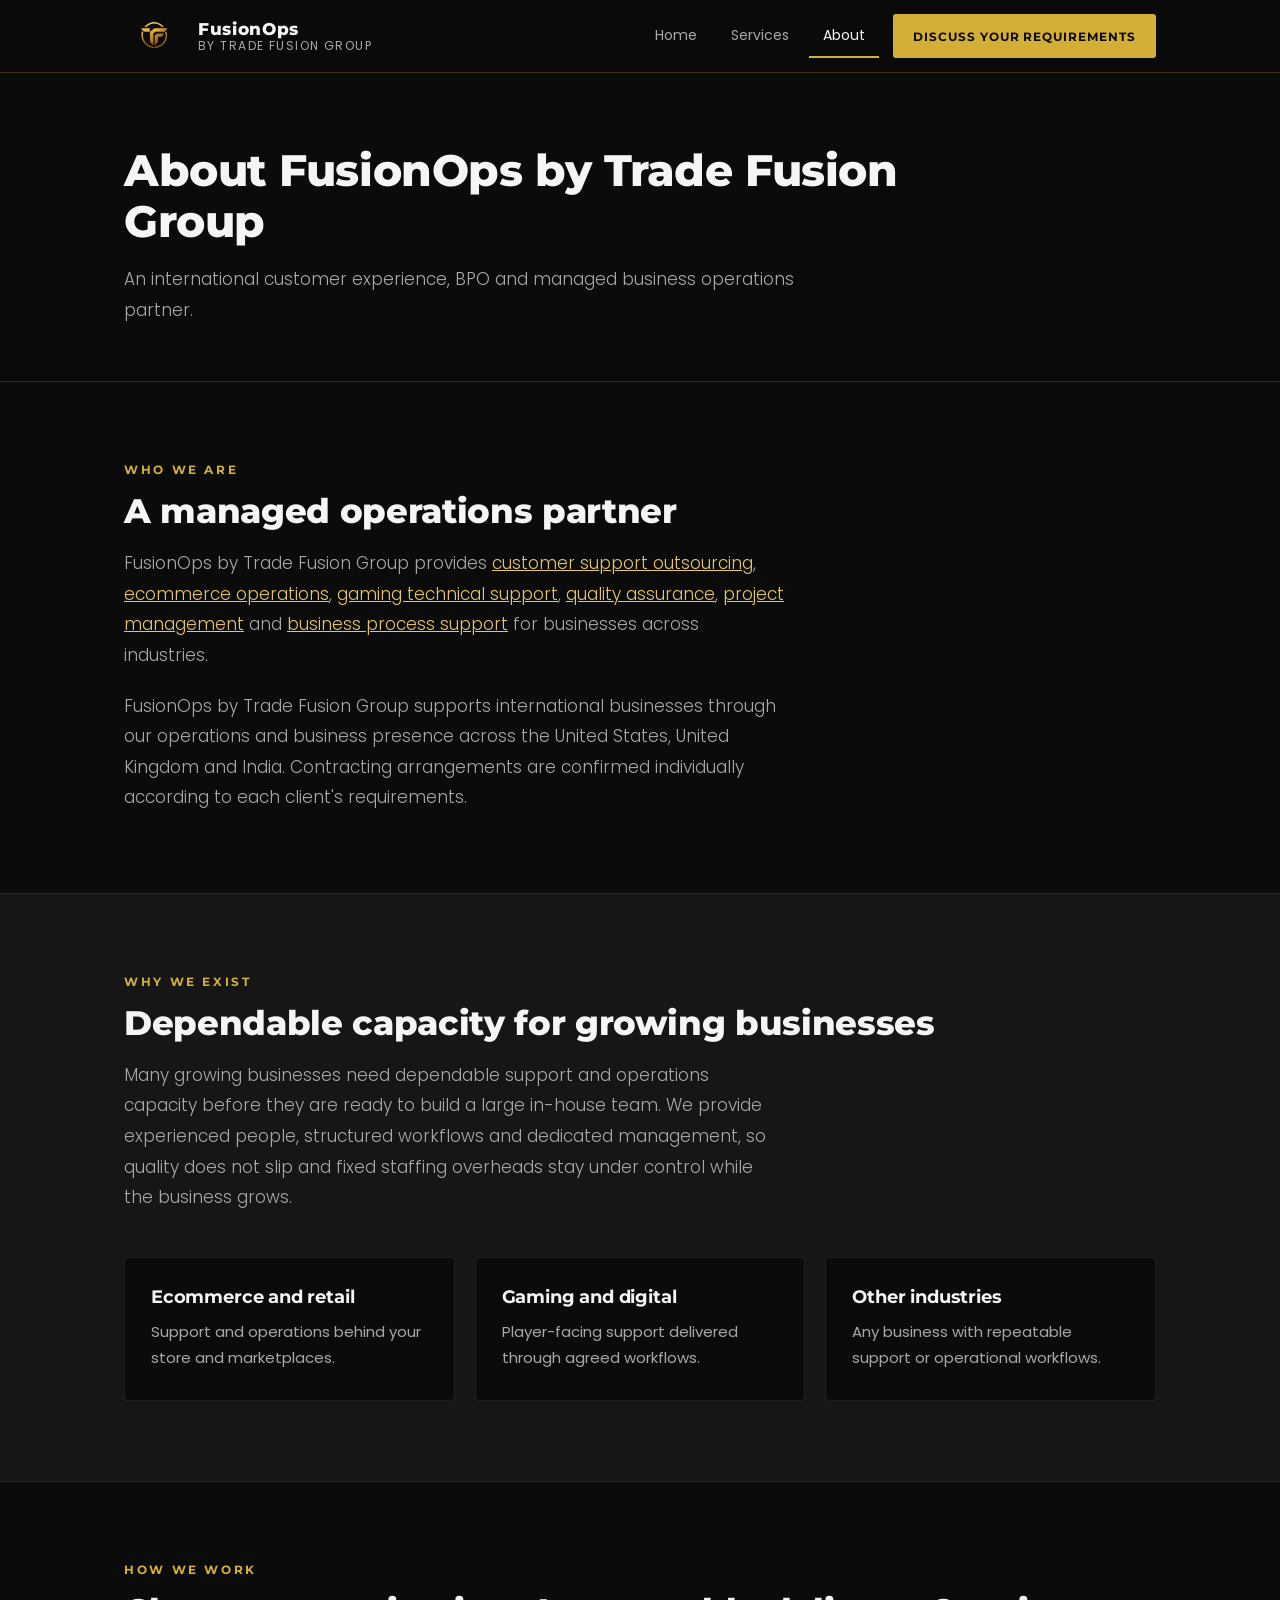
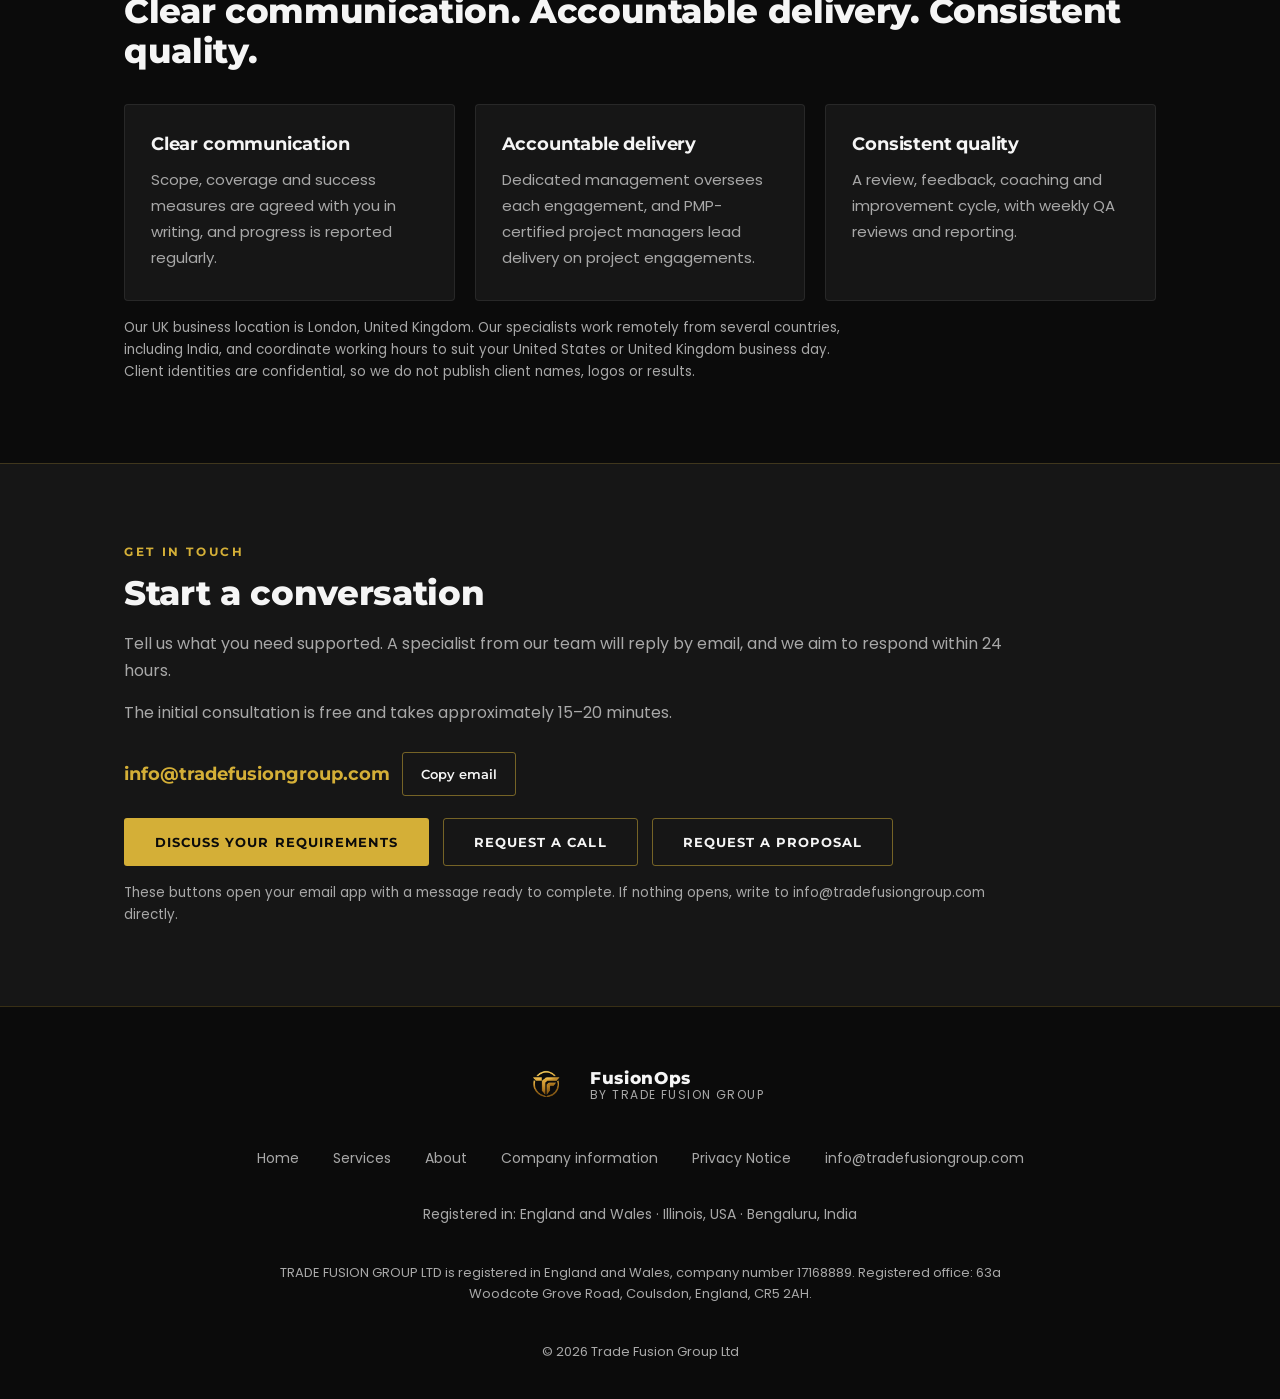
==== commit bf26f9d6: "Add legal details, company information and privacy notice." ====
--- a/about/index.html
+++ b/about/index.html
@@ -96,10 +96,10 @@
 <span class="brand-text"><span class="brand-name">FusionOps</span> <span class="brand-by">by Trade Fusion Group</span></span>
 </a>
 <nav aria-label="Footer"><ul>
-<li><a href="../">Home</a></li><li><a href="../services/">Services</a></li><li><a href="../about/">About</a></li><li><a href="mailto:info@tradefusiongroup.com">info@tradefusiongroup.com</a></li>
+<li><a href="../">Home</a></li><li><a href="../services/">Services</a></li><li><a href="../about/">About</a></li><li><a href="../company-information/">Company information</a></li><li><a href="../privacy/">Privacy Notice</a></li><li><a href="mailto:info@tradefusiongroup.com">info@tradefusiongroup.com</a></li>
 </ul></nav>
-<p class="reg">Registered in: England and Wales · Illinois, USA · Bengaluru, India</p>
-<p class="copy-line">© 2026 Trade Fusion Group</p>
+<p class="reg">Registered in: England and Wales · Illinois, USA · Bengaluru, India</p><p class="reg2">TRADE FUSION GROUP LTD is registered in England and Wales, company number 17168889. Registered office: 63a Woodcote Grove Road, Coulsdon, England, CR5 2AH.</p>
+<p class="copy-line">© 2026 Trade Fusion Group Ltd</p>
 </div>
 </footer>
 <script>
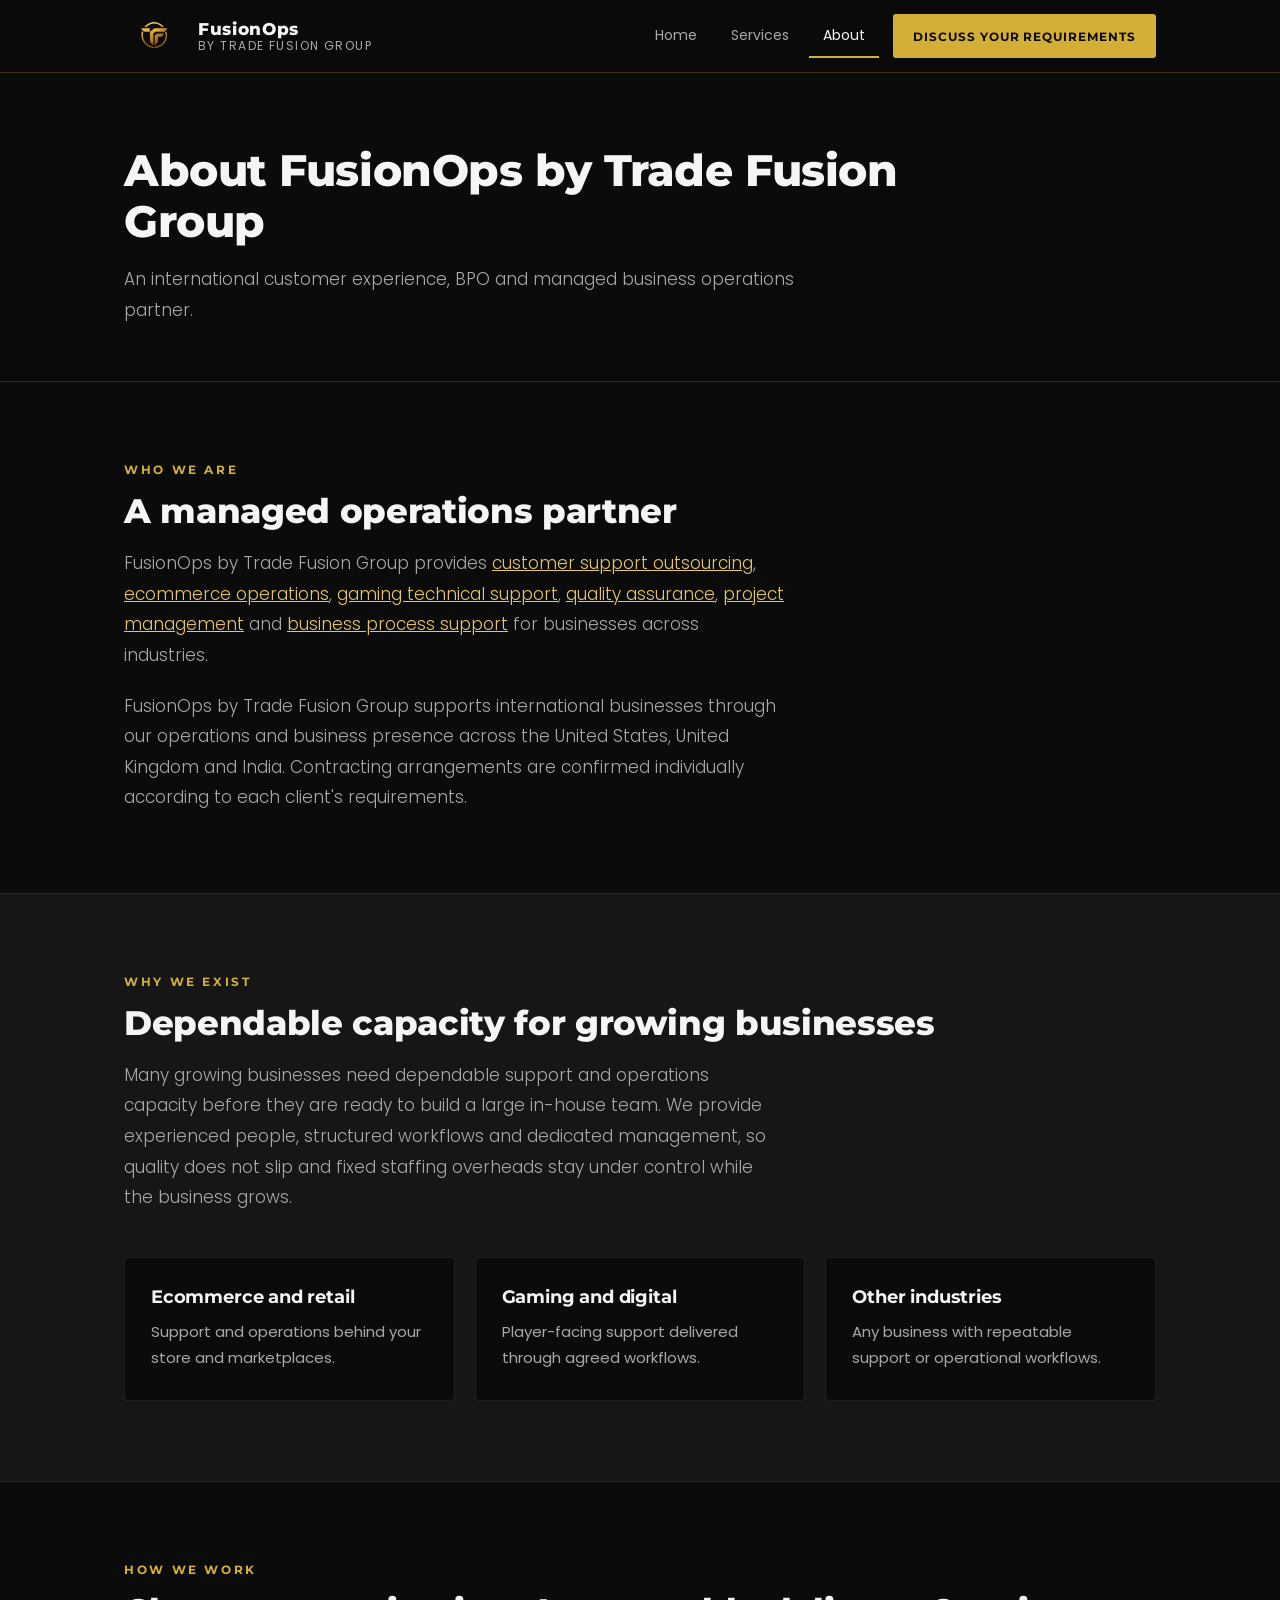
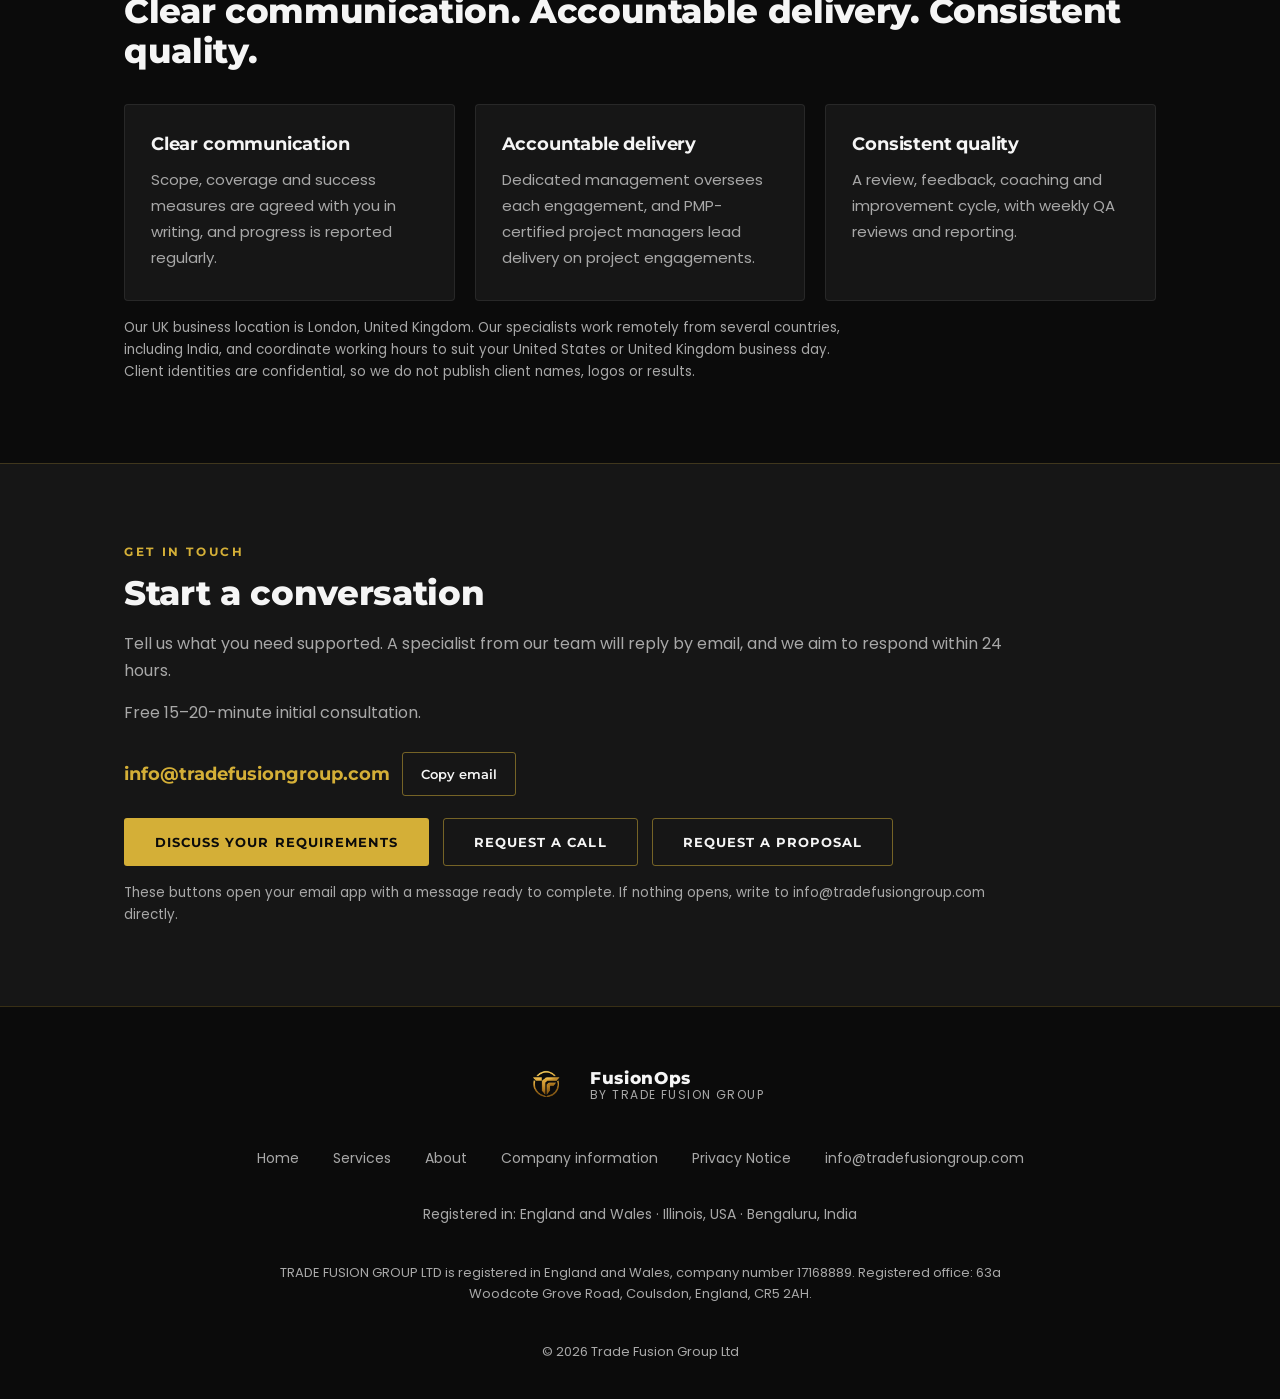
==== commit 99238b17: "Final Edit" ====
--- a/about/index.html
+++ b/about/index.html
@@ -74,7 +74,7 @@
 <span class="eyebrow">Get in touch</span>
 <h2 id="contact-h">Start a conversation</h2>
 <p class="muted">Tell us what you need supported. A specialist from our team will reply by email, and we aim to respond within 24 hours.</p>
-<p class="muted">The initial consultation is free and takes approximately 15–20 minutes.</p>
+<p class="muted">Free 15–20-minute initial consultation.</p>
 <div class="mail-line">
 <a class="mail-addr" href="mailto:info@tradefusiongroup.com">info@tradefusiongroup.com</a>
 <button class="copy" type="button" data-copy="info@tradefusiongroup.com">Copy email</button>
--- a/styles.css
+++ b/styles.css
@@ -109,10 +109,13 @@
 .svc h2{margin-bottom:12px}
 .svc .intro{color:var(--muted);font-size:16px;line-height:1.8}
 .qa-steps{display:grid;grid-template-columns:repeat(4,1fr);gap:14px;margin:24px 0 10px;list-style:none;counter-reset:q}
-.qa-steps li{counter-increment:q;border:1px solid var(--gold-border);border-radius:4px;padding:16px;font:700 14px var(--fh);color:var(--white)}
+.qa-steps li{counter-increment:q;border:0;border-left:2px solid var(--gold-border);border-radius:0;padding:2px 0 2px 14px;font:700 14px var(--fh);color:var(--white)}
 .qa-steps li::before{content:"0" counter(q);display:block;font-size:12px;color:var(--gold);letter-spacing:.14em;margin-bottom:6px}
 .chips{display:flex;flex-wrap:wrap;gap:10px;list-style:none;margin:14px 0 6px}
 .chips li{border:1px solid var(--gold-border);border-radius:100px;padding:6px 16px;font-size:14px;color:var(--white);background:var(--gold-soft)}
+.chips.plain{gap:6px 20px}
+.chips.plain li{border:0;border-radius:0;background:none;padding:0;color:var(--white)}
+.chips.plain li::before{content:"\2022";color:var(--gold);margin-right:8px}
 .small{font-size:13.5px;color:var(--muted);line-height:1.65;margin-top:16px}
 .stages{list-style:none;counter-reset:s;display:grid;grid-template-columns:repeat(3,1fr);gap:20px}
 .stages li{counter-increment:s;background:var(--black);border:1px solid var(--border);border-radius:4px;padding:24px 22px}
